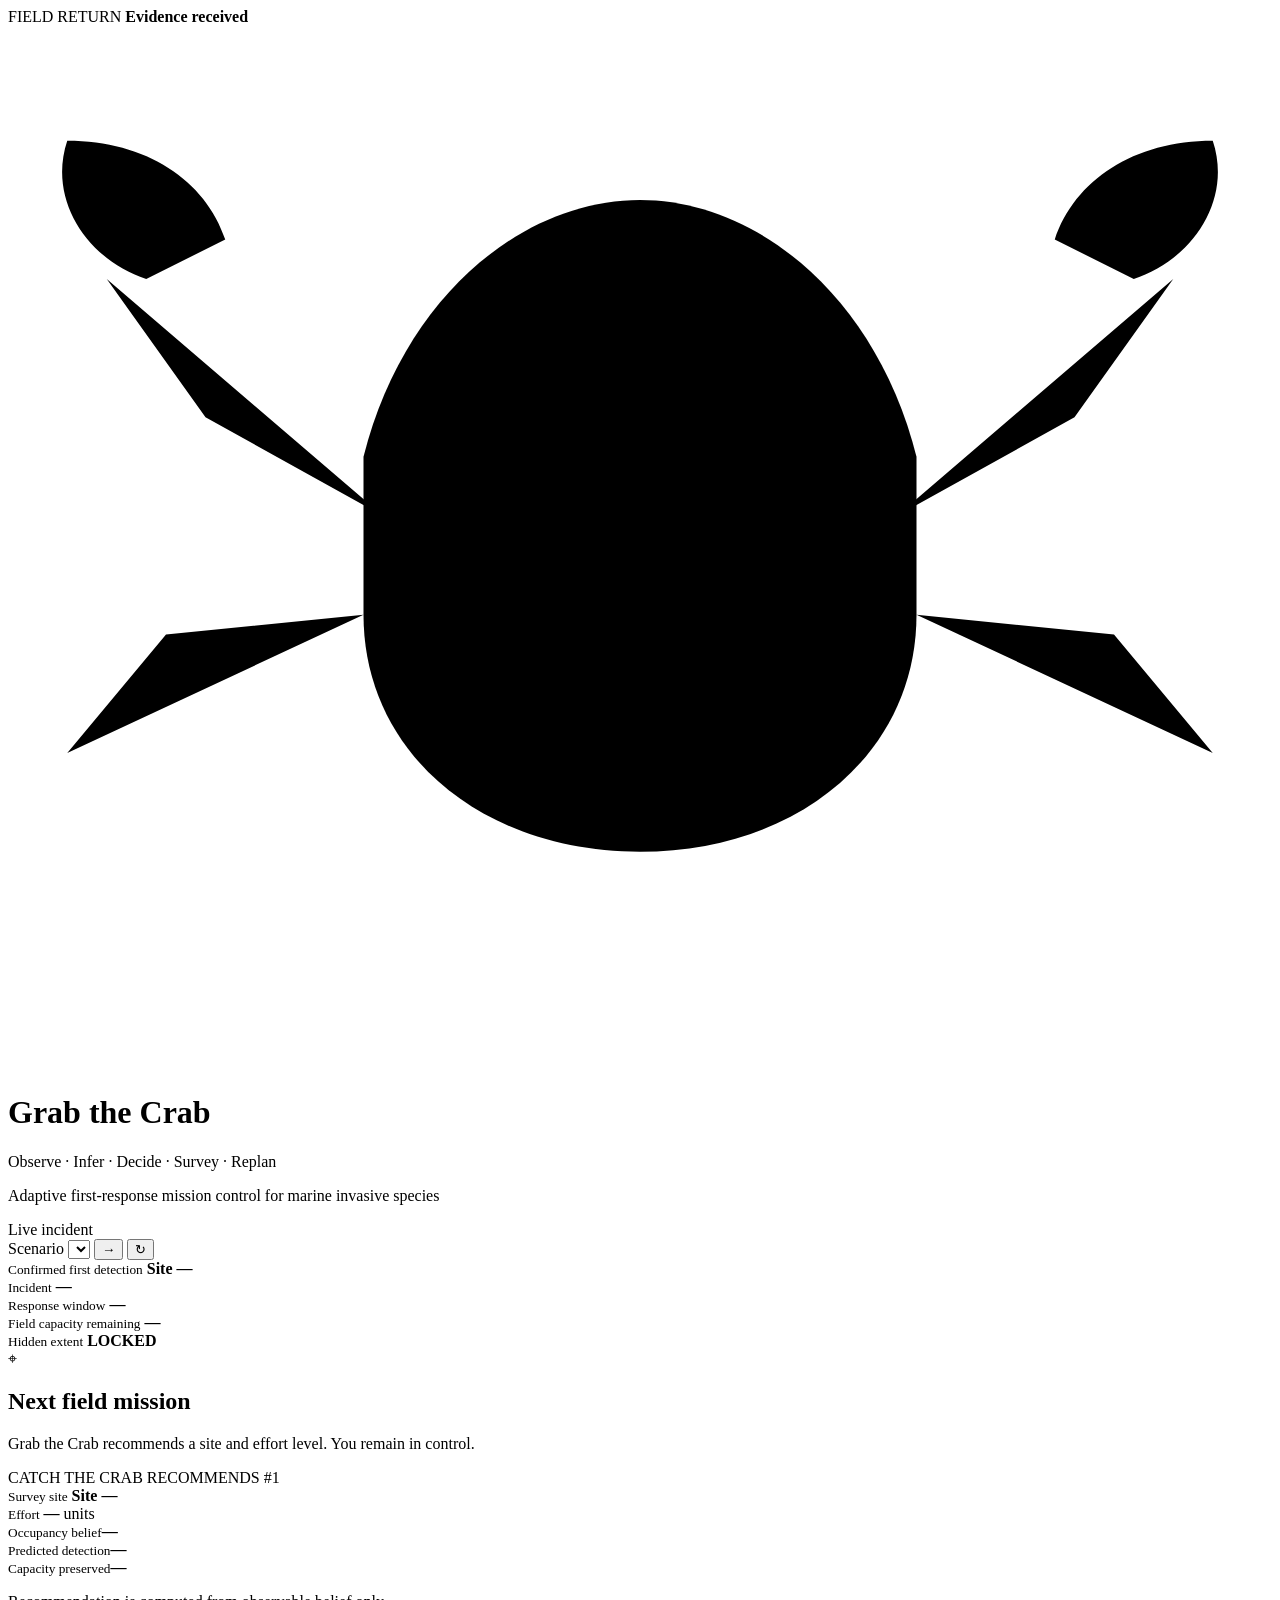
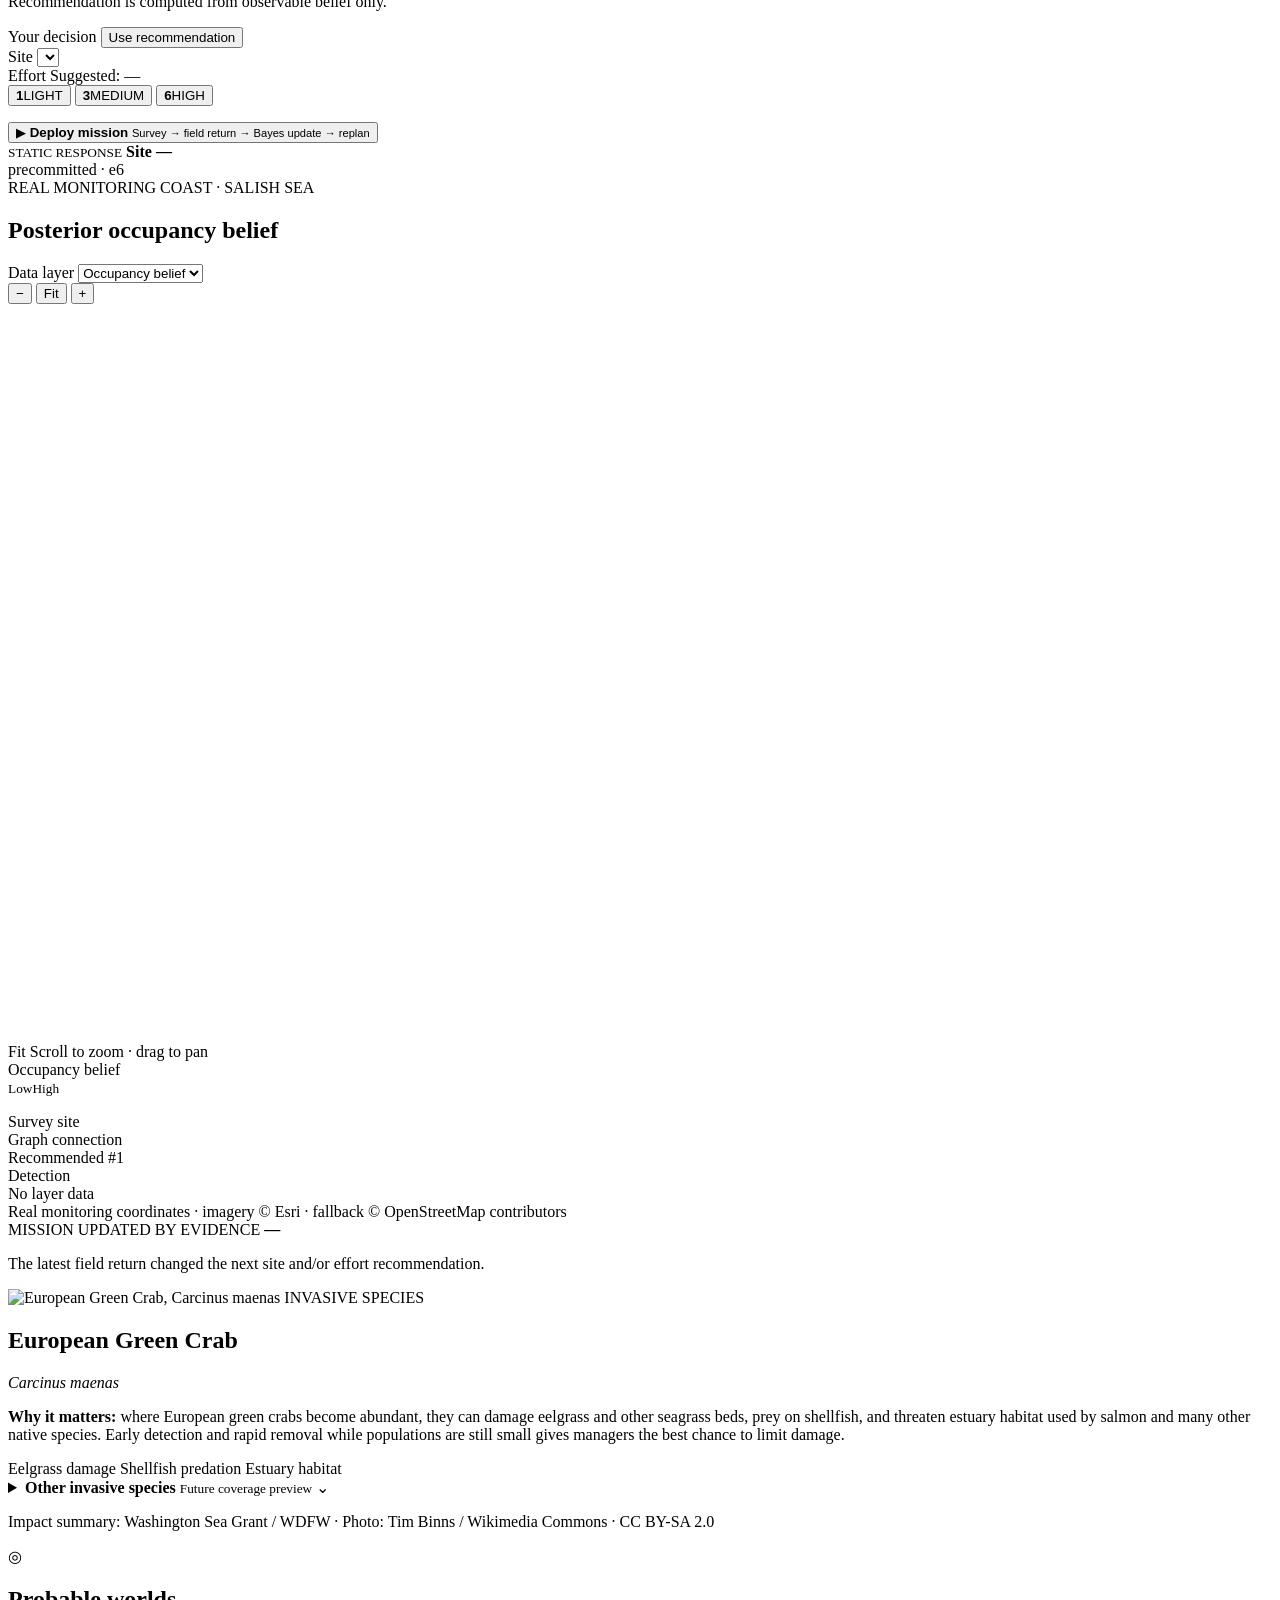
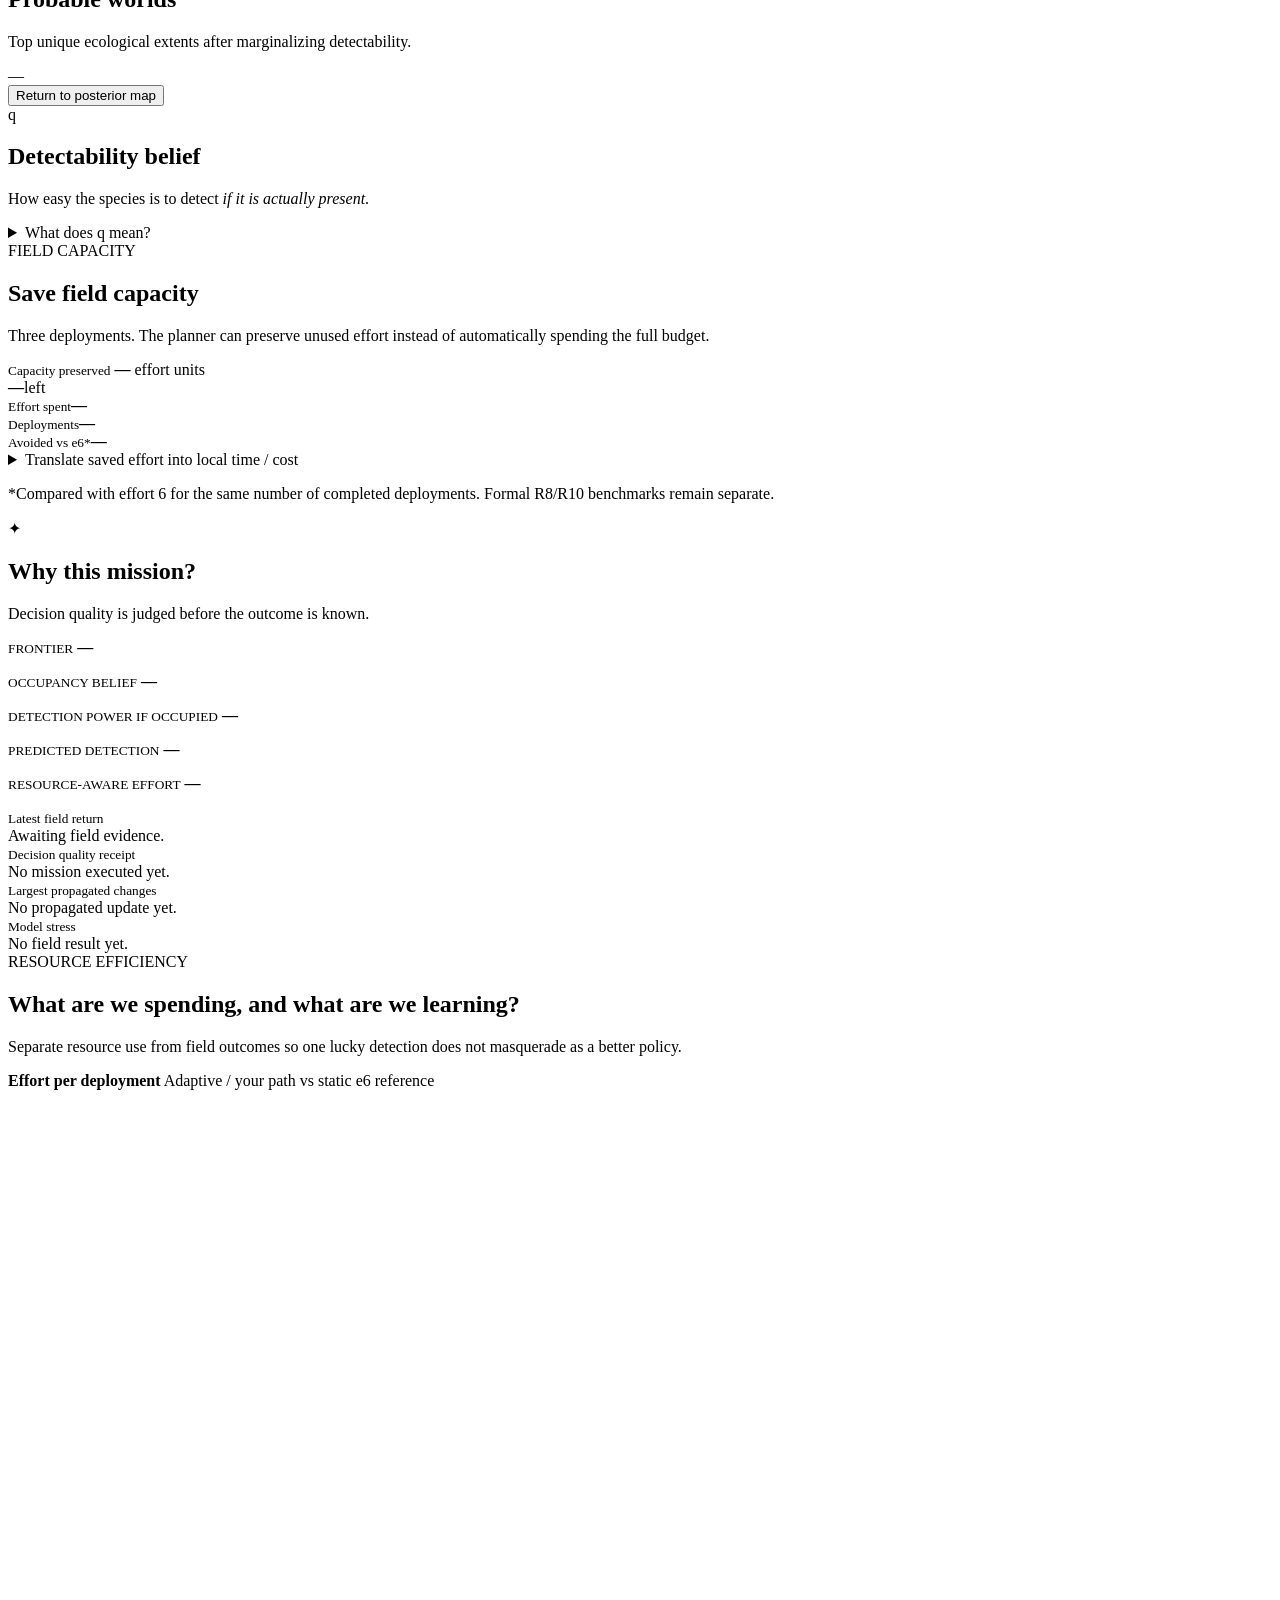
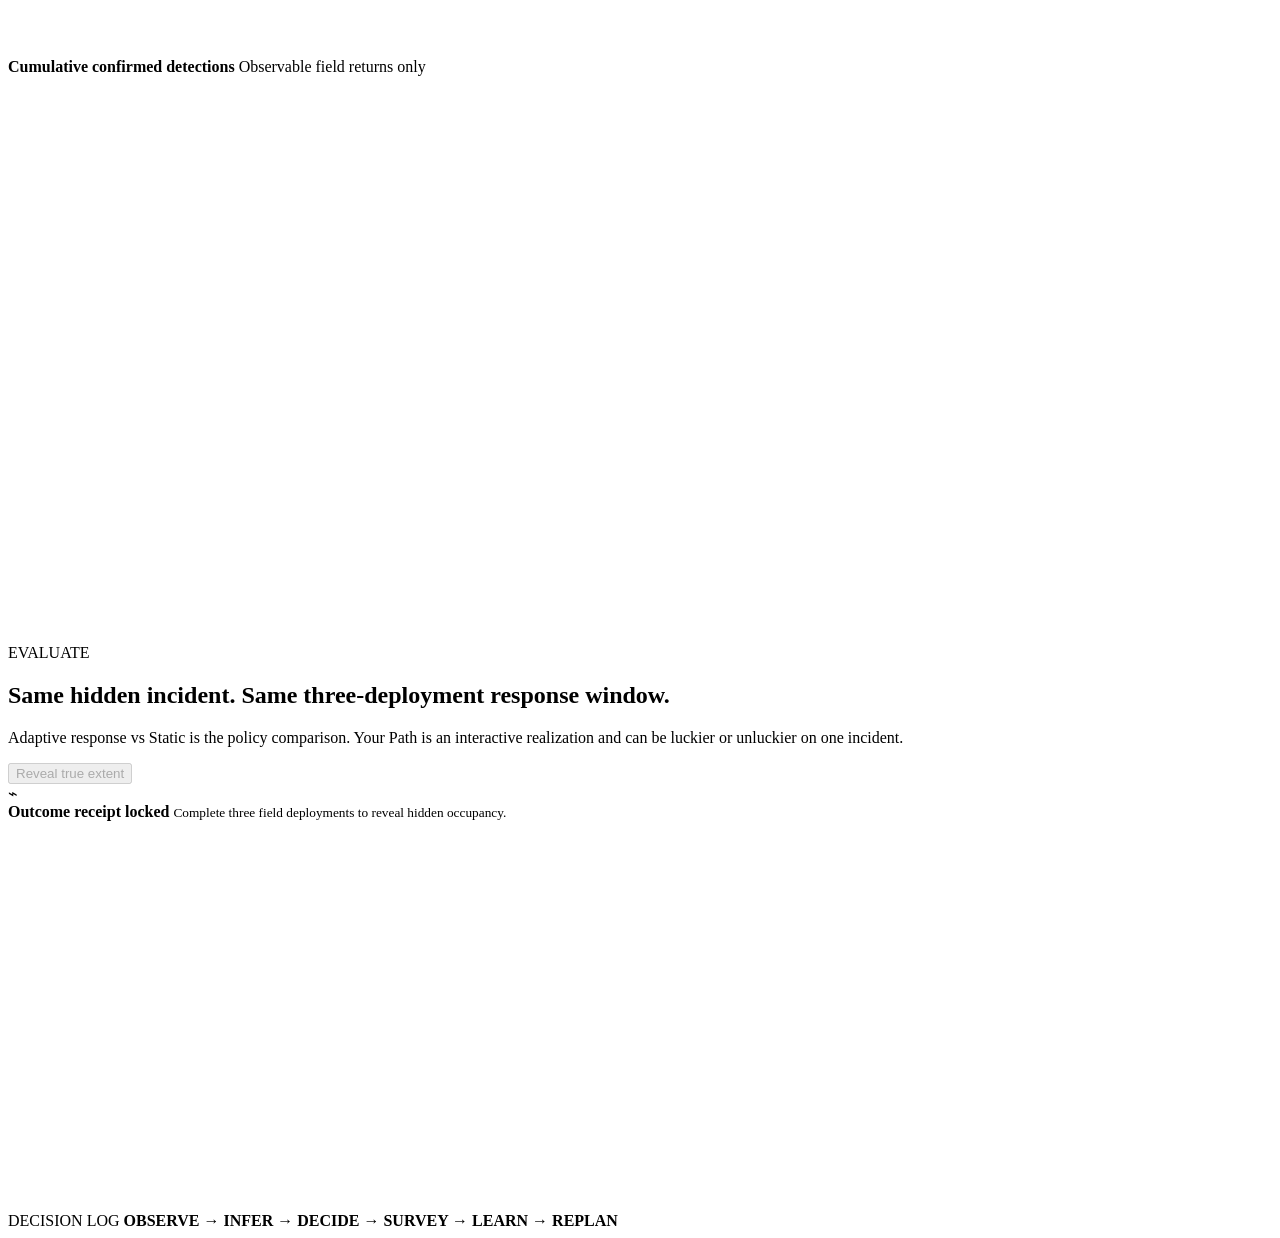
==== src/adaptive_response/web/index.html @ cd6ef130 "Grab the Crab: adaptive first-response mission control Explicit Bayesian belief engine over ecologic" ====
<!doctype html>
<html lang="en">
<head>
  <meta charset="utf-8" />
  <meta name="viewport" content="width=device-width, initial-scale=1" />
  <meta name="theme-color" content="#f4f7fb" />
  <title>Grab the Crab — Adaptive First Response</title>
  <link rel="stylesheet" href="/static/styles.css" />
</head>
<body>
  <div id="transition-layer" class="transition-layer hidden" aria-live="polite">
    <div class="transition-card">
      <span id="transition-kicker" class="transition-kicker">FIELD RETURN</span>
      <strong id="transition-title" class="transition-title">Evidence received</strong>
      <p id="transition-detail" class="transition-detail"></p>
    </div>
  </div>

  <div class="app-shell">
    <header class="app-header">
      <div class="brand-block">
        <div class="brand-mark" aria-hidden="true">
          <svg viewBox="0 0 64 52" class="crab-logo">
            <path class="crab-shell" d="M18 21c2-8 8-13 14-13s12 5 14 13v8c0 7-6 12-14 12s-14-5-14-12Z"></path>
            <path class="crab-eye" d="M24 18a2.4 2.4 0 1 0 0-4.8A2.4 2.4 0 0 0 24 18Zm16 0a2.4 2.4 0 1 0 0-4.8A2.4 2.4 0 0 0 40 18Z"></path>
            <path class="crab-limb" d="M19 24 10 19 5 12m40 12 9-5 5-7M18 29 8 30l-5 6m43-7 10 1 5 6M20 34 11 40m33-6 9 6"></path>
            <path class="crab-claw" d="M7 12c-3-1-5-4-4-7 4 0 7 2 8 5m46 2c3-1 5-4 4-7-4 0-7 2-8 5"></path>
          </svg>
        </div>
        <div class="brand-copy">
          <div class="brand-row">
            <h1>Grab the Crab</h1>
            <span>Observe · Infer · Decide · Survey · Replan</span>
          </div>
          <p>Adaptive first-response mission control for marine invasive species</p>
        </div>
      </div>

      <div class="header-live">
        <span class="live-dot"></span>
        <span>Live incident</span>
      </div>

      <div class="header-controls">
        <label class="header-field">
          <span>Scenario</span>
          <select id="case-select"></select>
        </label>
        <button id="next-case-btn" class="icon-button" title="Next incident">→</button>
        <button id="reset-btn" class="icon-button" title="Reset incident">↻</button>
      </div>
    </header>

    <section class="status-ribbon" aria-label="Incident status">
      <div class="status-item detection-status">
        <span class="status-dot"></span>
        <div>
          <small>Confirmed first detection</small>
          <strong>Site <span id="initial-detection">—</span></strong>
        </div>
      </div>
      <div class="status-item">
        <small>Incident</small>
        <strong id="case-number">—</strong>
      </div>
      <div class="status-item">
        <small>Response window</small>
        <strong id="round">—</strong>
      </div>
      <div class="status-item budget-status">
        <small>Field capacity remaining</small>
        <strong id="budget-left">—</strong>
        <div class="budget-track"><span id="budget-fill"></span></div>
      </div>
      <div class="status-item truth-status">
        <small>Hidden extent</small>
        <strong id="truth-state">LOCKED</strong>
      </div>
    </section>

    <main class="dashboard-grid">
      <aside class="card mission-panel">
        <div class="section-heading">
          <span class="section-icon">⌖</span>
          <div>
            <h2>Next field mission</h2>
            <p>Grab the Crab recommends a site and effort level. You remain in control.</p>
          </div>
        </div>

        <div class="marine-recommendation">
          <div class="recommendation-label">
            <span>CATCH THE CRAB RECOMMENDS</span>
            <span id="marine-rank-badge" class="soft-badge">#1</span>
          </div>
          <div class="recommendation-hero">
            <div>
              <small>Survey site</small>
              <strong id="marine-site">Site —</strong>
            </div>
            <div class="effort-hero">
              <small>Effort</small>
              <strong id="marine-effort">—</strong>
              <span>units</span>
            </div>
          </div>
          <div class="recommendation-metrics">
            <div><small>Occupancy belief</small><b id="marine-belief">—</b></div>
            <div><small>Predicted detection</small><b id="marine-pdetect">—</b></div>
            <div><small>Capacity preserved</small><b id="marine-saved">—</b></div>
          </div>
          <p id="marine-copy">Recommendation is computed from observable belief only.</p>
        </div>

        <div class="control-section">
          <div class="control-title">
            <span>Your decision</span>
            <button id="follow-marine-btn" class="inline-action">Use recommendation</button>
          </div>
          <label class="field-label" for="site-select">Site</label>
          <select id="site-select" class="large-select"></select>

          <div class="effort-title-row">
            <label class="field-label">Effort</label>
            <span id="effort-rec-badge" class="recommended-chip">Suggested: —</span>
          </div>
          <div id="effort-controls" class="effort-controls">
            <button class="effort-btn" data-effort="1"><b>1</b><span>LIGHT</span></button>
            <button class="effort-btn" data-effort="3"><b>3</b><span>MEDIUM</span></button>
            <button class="effort-btn" data-effort="6"><b>6</b><span>HIGH</span></button>
          </div>
          <div id="effort-options" class="effort-options"></div>
          <p id="effort-caption" class="microcopy"></p>
        </div>

        <button id="deploy-btn" class="deploy-button">
          <span class="play-mark">▶</span>
          <span>
            <b>Deploy mission</b>
            <small>Survey → field return → Bayes update → replan</small>
          </span>
        </button>

        <div class="static-strip">
          <div>
            <small>STATIC RESPONSE</small>
            <strong id="static-site">Site —</strong>
          </div>
          <div id="static-route" class="route-chips"></div>
          <span class="soft-badge">precommitted · e6</span>
        </div>
      </aside>

      <section class="card map-card">
        <div class="map-toolbar">
          <div>
            <span class="eyebrow">REAL MONITORING COAST · SALISH SEA</span>
            <h2 id="map-title">Posterior occupancy belief</h2>
          </div>
          <div class="map-toolbar-actions">
            <label class="layer-select-label">
              <span>Data layer</span>
              <select id="layer-select">
                <option value="belief">Occupancy belief</option>
                <option value="uncertainty">Uncertainty</option>
                <option value="habitat">Habitat suitability</option>
                <option value="temperature">Temperature</option>
                <option value="exposure">Exposure</option>
                <option value="eelgrass">Eelgrass</option>
                <option value="salt_marsh">Salt marsh</option>
                <option value="field_effort">Field effort</option>
              </select>
            </label>
            <div class="zoom-controls" aria-label="Map zoom">
              <button id="zoom-out" title="Zoom out">−</button>
              <button id="zoom-fit" title="Fit all sites">Fit</button>
              <button id="zoom-in" title="Zoom in">+</button>
            </div>
          </div>
        </div>

        <div id="scenario-banner" class="scenario-banner hidden"></div>

        <div class="map-stage" id="map-stage">
          <svg id="graph" viewBox="0 0 1100 640" preserveAspectRatio="xMidYMid slice" role="img" aria-label="Real coastal monitoring network"></svg>

          <div class="map-top-left">
            <span id="zoom-readout" class="map-chip">Fit</span>
            <span class="map-chip">Scroll to zoom · drag to pan</span>
          </div>


          <div id="layer-legend" class="layer-legend">
            <span id="layer-legend-title">Occupancy belief</span>
            <i id="layer-gradient"></i>
            <div><small id="legend-low">Low</small><small id="legend-high">High</small></div>
            <p id="layer-provenance"></p>
          </div>

          <div class="map-legend">
            <div><span class="legend-node"></span> Survey site</div>
            <div><span class="legend-line"></span> Graph connection</div>
            <div><span class="legend-marine"></span> Recommended #1</div>
            <div><span class="legend-detection"></span> Detection</div>
            <div><span class="legend-missing"></span> No layer data</div>
          </div>

          <div id="map-inspector" class="map-inspector"></div>
          <div class="map-attribution">Real monitoring coordinates · imagery © Esri · fallback © OpenStreetMap contributors</div>
          <div id="node-tooltip" class="tooltip hidden"></div>

          <div id="replan-callout" class="replan-callout hidden">
            <span>MISSION UPDATED BY EVIDENCE</span>
            <strong id="replan-route">—</strong>
            <p>The latest field return changed the next site and/or effort recommendation.</p>
          </div>
        </div>
      </section>
      <aside class="right-stack" aria-label="Incident evidence and species context">
      <aside class="card species-card">
        <div class="species-photo-wrap">
          <img
            class="species-photo"
            src="https://upload.wikimedia.org/wikipedia/commons/0/06/European_Green_Crab.jpg"
            alt="European Green Crab, Carcinus maenas"
            loading="lazy"
            referrerpolicy="no-referrer"
          />
          <span class="species-badge">INVASIVE SPECIES</span>
        </div>
        <div class="species-card-body">
          <div class="species-card-head">
            <div>
              <h2>European Green Crab</h2>
              <em>Carcinus maenas</em>
            </div>
            <span class="species-status-dot" aria-hidden="true"></span>
          </div>
          <p class="species-pitch"><b>Why it matters:</b> where European green crabs become abundant, they can damage eelgrass and other seagrass beds, prey on shellfish, and threaten estuary habitat used by salmon and many other native species. Early detection and rapid removal while populations are still small gives managers the best chance to limit damage.</p>
          <div class="species-challenges" aria-label="Ecological impacts">
            <span>Eelgrass damage</span>
            <span>Shellfish predation</span>
            <span>Estuary habitat</span>
          </div>

          <details class="species-extension-preview">
            <summary class="species-more-button">
              <span>
                <b>Other invasive species</b>
                <small>Future coverage preview</small>
              </span>
              <span class="species-more-chevron" aria-hidden="true">⌄</span>
            </summary>
            <div class="species-extension-panel">
              <div class="species-extension-list">
                <div><b>Lionfish</b><span>Atlantic · Gulf · Caribbean</span></div>
                <div><b>Asian shore crab</b><span>Northeast · Mid-Atlantic</span></div>
                <div><b>Chinese mitten crab</b><span>Pacific · estuaries</span></div>
                <div><b>Veined rapa whelk</b><span>Chesapeake Bay</span></div>
                <div><b>Colonial tunicate</b><span>Didemnum vexillum · Northeast</span></div>
                <div><b>Japanese kelp</b><span>Undaria pinnatifida · Pacific</span></div>
                <div><b>Zebra mussel</b><span>Inland aquatic extension</span></div>
                <div><b>Quagga mussel</b><span>Inland aquatic extension</span></div>
              </div>
              <p class="species-extension-note">Illustrative extension targets — not an exhaustive U.S. invasive-species registry.</p>
            </div>
          </details>

          <p class="species-credit">Impact summary: Washington Sea Grant / WDFW · Photo: Tim Binns / Wikimedia Commons · CC BY-SA 2.0</p>
        </div>
      </aside>
      <aside class="card worlds-card">
        <div class="section-heading compact">
          <span class="section-icon">◎</span>
          <div>
            <h2>Probable worlds</h2>
            <p>Top unique ecological extents after marginalizing detectability.</p>
          </div>
          <span id="world-count" class="count-badge">—</span>
        </div>
        <div id="world-list" class="world-list"></div>
        <button id="clear-world-btn" class="inline-action hidden">Return to posterior map</button>
      </aside>
      <aside class="card detectability-card">
        <div class="section-heading compact">
          <span class="section-icon">q</span>
          <div>
            <h2>Detectability belief</h2>
            <p>How easy the species is to detect <em>if it is actually present</em>.</p>
          </div>
        </div>

        <div id="q-panel" class="q-panel"></div>
        <div id="q-effort-preview" class="q-effort-preview"></div>

        <details class="q-details">
          <summary>What does q mean?</summary>
          <p><b>q = P(detection in one check | occupied).</b> It is not occupancy probability. The inference engine estimates q jointly with possible invasion extents.</p>
          <p>You do not directly set q during a mission. Your operational control is effort: more checks reduce the chance of missing an occupied site.</p>
          <p id="q-boundary-copy"></p>
        </details>
      </aside>
      </aside>




      <aside class="card ramp-card">
        <div class="ramp-heading">
          <span class="sponsor-pill">FIELD CAPACITY</span>
          <div>
            <h2>Save field capacity</h2>
            <p>Three deployments. The planner can preserve unused effort instead of automatically spending the full budget.</p>
          </div>
        </div>

        <div class="ramp-primary">
          <div>
            <small>Capacity preserved</small>
            <strong id="resource-left">—</strong>
            <span>effort units</span>
          </div>
          <div class="capacity-ring" id="capacity-ring"><b id="capacity-percent">—</b><span>left</span></div>
        </div>

        <div class="ramp-kpis">
          <div><small>Effort spent</small><b id="resource-spent">—</b></div>
          <div><small>Deployments</small><b id="resource-missions">—</b></div>
          <div><small>Avoided vs e6*</small><b id="resource-avoided">—</b></div>
        </div>

        <details class="conversion-panel">
          <summary>Translate saved effort into local time / cost</summary>
          <p>Optional operator inputs. No universal dollar or time conversion is assumed.</p>
          <div class="conversion-grid">
            <label><span>Minutes per effort unit</span><input id="minutes-per-unit" type="number" min="0" step="1" placeholder="e.g. 20" /></label>
            <label><span>$ per effort unit</span><input id="cost-per-unit" type="number" min="0" step="1" placeholder="e.g. 25" /></label>
          </div>
          <div id="conversion-output" class="conversion-output">Enter local rates to estimate operational savings.</div>
        </details>

        <p class="footnote">*Compared with effort 6 for the same number of completed deployments. Formal R8/R10 benchmarks remain separate.</p>
      </aside>

      <section class="card why-card">
        <div class="section-heading">
          <span class="section-icon">✦</span>
          <div>
            <h2>Why this mission?</h2>
            <p id="why-subtitle">Decision quality is judged before the outcome is known.</p>
          </div>
        </div>

        <div class="why-grid">
          <div class="why-item">
            <small>FRONTIER</small>
            <strong id="why-frontier-value">—</strong>
            <p id="why-frontier-copy"></p>
          </div>
          <div class="why-item">
            <small>OCCUPANCY BELIEF</small>
            <strong id="why-belief-value">—</strong>
            <p id="why-belief-copy"></p>
          </div>
          <div class="why-item">
            <small>DETECTION POWER IF OCCUPIED</small>
            <strong id="why-power-value">—</strong>
            <p id="why-power-copy"></p>
          </div>
          <div class="why-item">
            <small>PREDICTED DETECTION</small>
            <strong id="why-detection-value">—</strong>
            <p id="why-detection-copy"></p>
          </div>
        </div>

        <div class="why-effort-banner">
          <div>
            <small>RESOURCE-AWARE EFFORT</small>
            <strong id="why-effort-value">—</strong>
          </div>
          <p id="why-effort-copy"></p>
        </div>

        <div class="evidence-strip">
          <div class="evidence-cell">
            <small>Latest field return</small>
            <div id="evidence-panel" class="evidence-content muted">Awaiting field evidence.</div>
          </div>
          <div class="evidence-cell">
            <small>Decision quality receipt</small>
            <div id="decision-receipt" class="evidence-content muted">No mission executed yet.</div>
          </div>
          <div class="evidence-cell">
            <small>Largest propagated changes</small>
            <div id="propagation-panel" class="evidence-content muted">No propagated update yet.</div>
          </div>
          <div class="evidence-cell">
            <small>Model stress</small>
            <div id="stress-panel" class="evidence-content muted">No field result yet.</div>
          </div>
        </div>
      </section>





      <section class="card live-card">
        <div class="live-head">
          <div>
            <span class="eyebrow">RESOURCE EFFICIENCY</span>
            <h2>What are we spending, and what are we learning?</h2>
            <p>Separate resource use from field outcomes so one lucky detection does not masquerade as a better policy.</p>
          </div>
          <div id="live-kpis" class="live-kpis"></div>
        </div>

        <div class="dual-chart-grid">
          <div class="chart-panel">
            <div class="chart-panel-head">
              <strong>Effort per deployment</strong>
              <span>Adaptive / your path vs static e6 reference</span>
            </div>
            <svg id="effort-chart" viewBox="0 0 560 250" role="img" aria-label="Effort per deployment"></svg>
          </div>
          <div class="chart-panel">
            <div class="chart-panel-head">
              <strong>Cumulative confirmed detections</strong>
              <span>Observable field returns only</span>
            </div>
            <svg id="detection-chart" viewBox="0 0 560 250" role="img" aria-label="Cumulative confirmed detections"></svg>
          </div>
        </div>
      </section>

      <section class="card evaluation-card">
        <div class="evaluation-head">
          <div>
            <span class="eyebrow">EVALUATE</span>
            <h2>Same hidden incident. Same three-deployment response window.</h2>
            <p>Adaptive response vs Static is the policy comparison. Your Path is an interactive realization and can be luckier or unluckier on one incident.</p>
          </div>
          <button id="reveal-btn" class="reveal-button" disabled>Reveal true extent</button>
        </div>

        <div id="performance-locked" class="performance-locked">
          <span>⌁</span>
          <div>
            <b>Outcome receipt locked</b>
            <small>Complete three field deployments to reveal hidden occupancy.</small>
          </div>
        </div>

        <div id="performance-content" class="performance-content hidden">
          <div id="resource-receipt" class="resource-receipt"></div>
          <div id="scorecards" class="scorecards"></div>
          <div class="performance-chart-wrap">
            <svg id="performance-chart" viewBox="0 0 920 270" role="img" aria-label="True occupied sites detected by cumulative effort"></svg>
            <p id="performance-note" class="performance-note"></p>
          </div>
          <div id="luck-receipts" class="luck-receipts"></div>
        </div>
      </section>

      <section class="card tape-card">
        <div class="tape-label">
          <span>DECISION LOG</span>
          <b>OBSERVE → INFER → DECIDE → SURVEY → LEARN → REPLAN</b>
        </div>
        <div id="timeline" class="timeline"></div>
      </section>
    </main>
  </div>

  <script src="/static/app.js"></script>
</body>
</html>
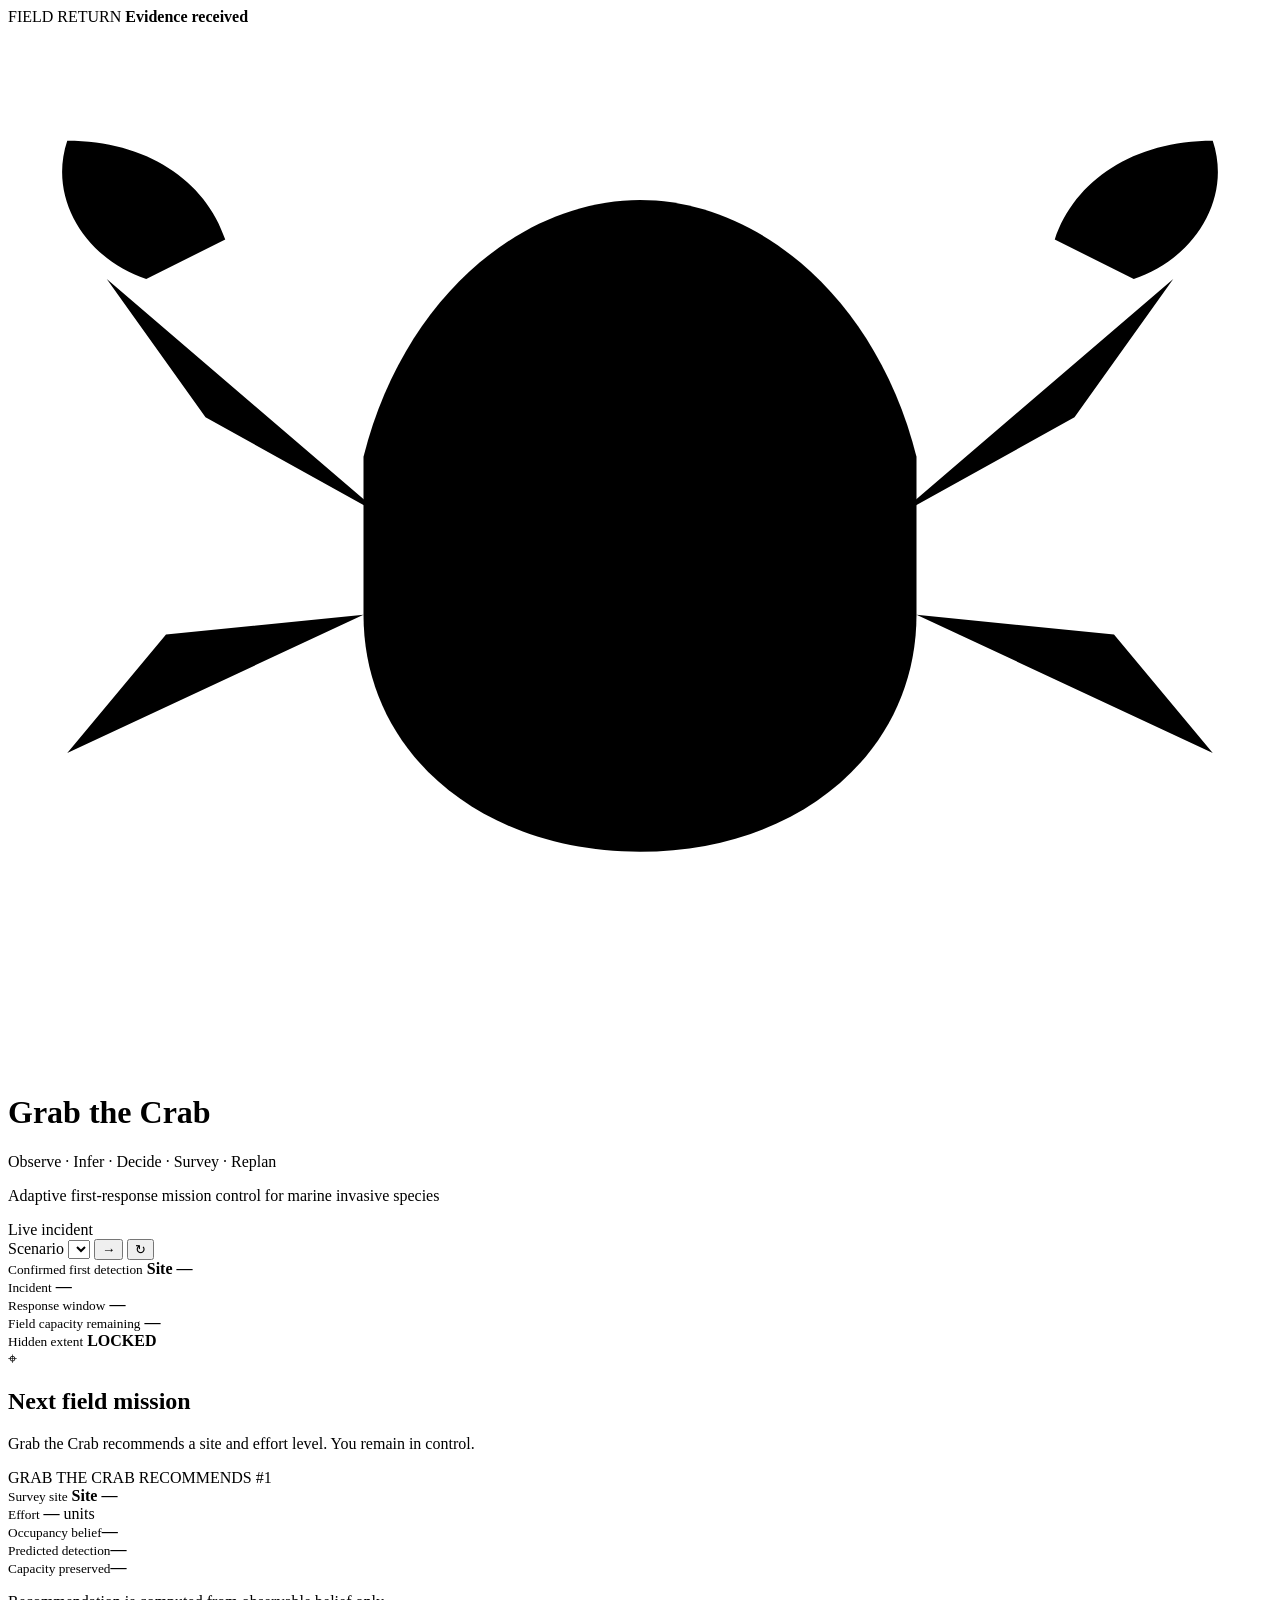
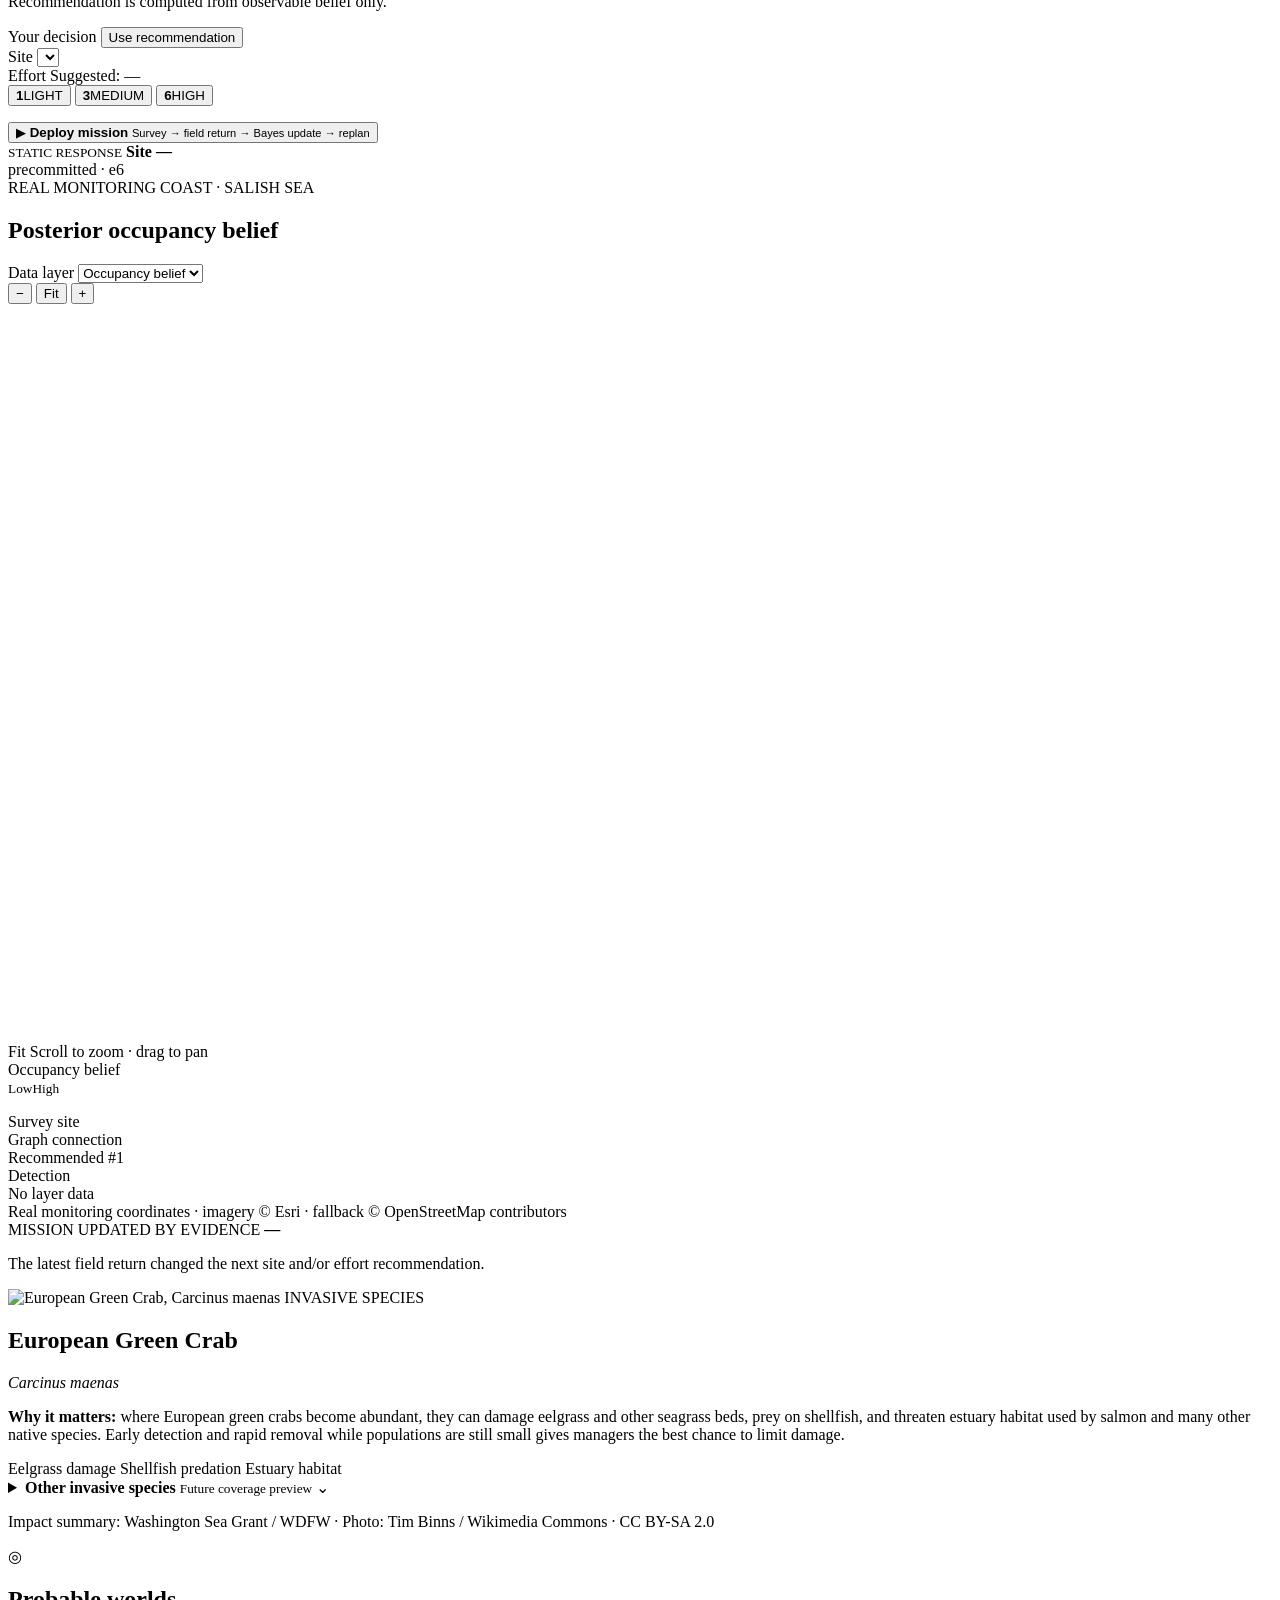
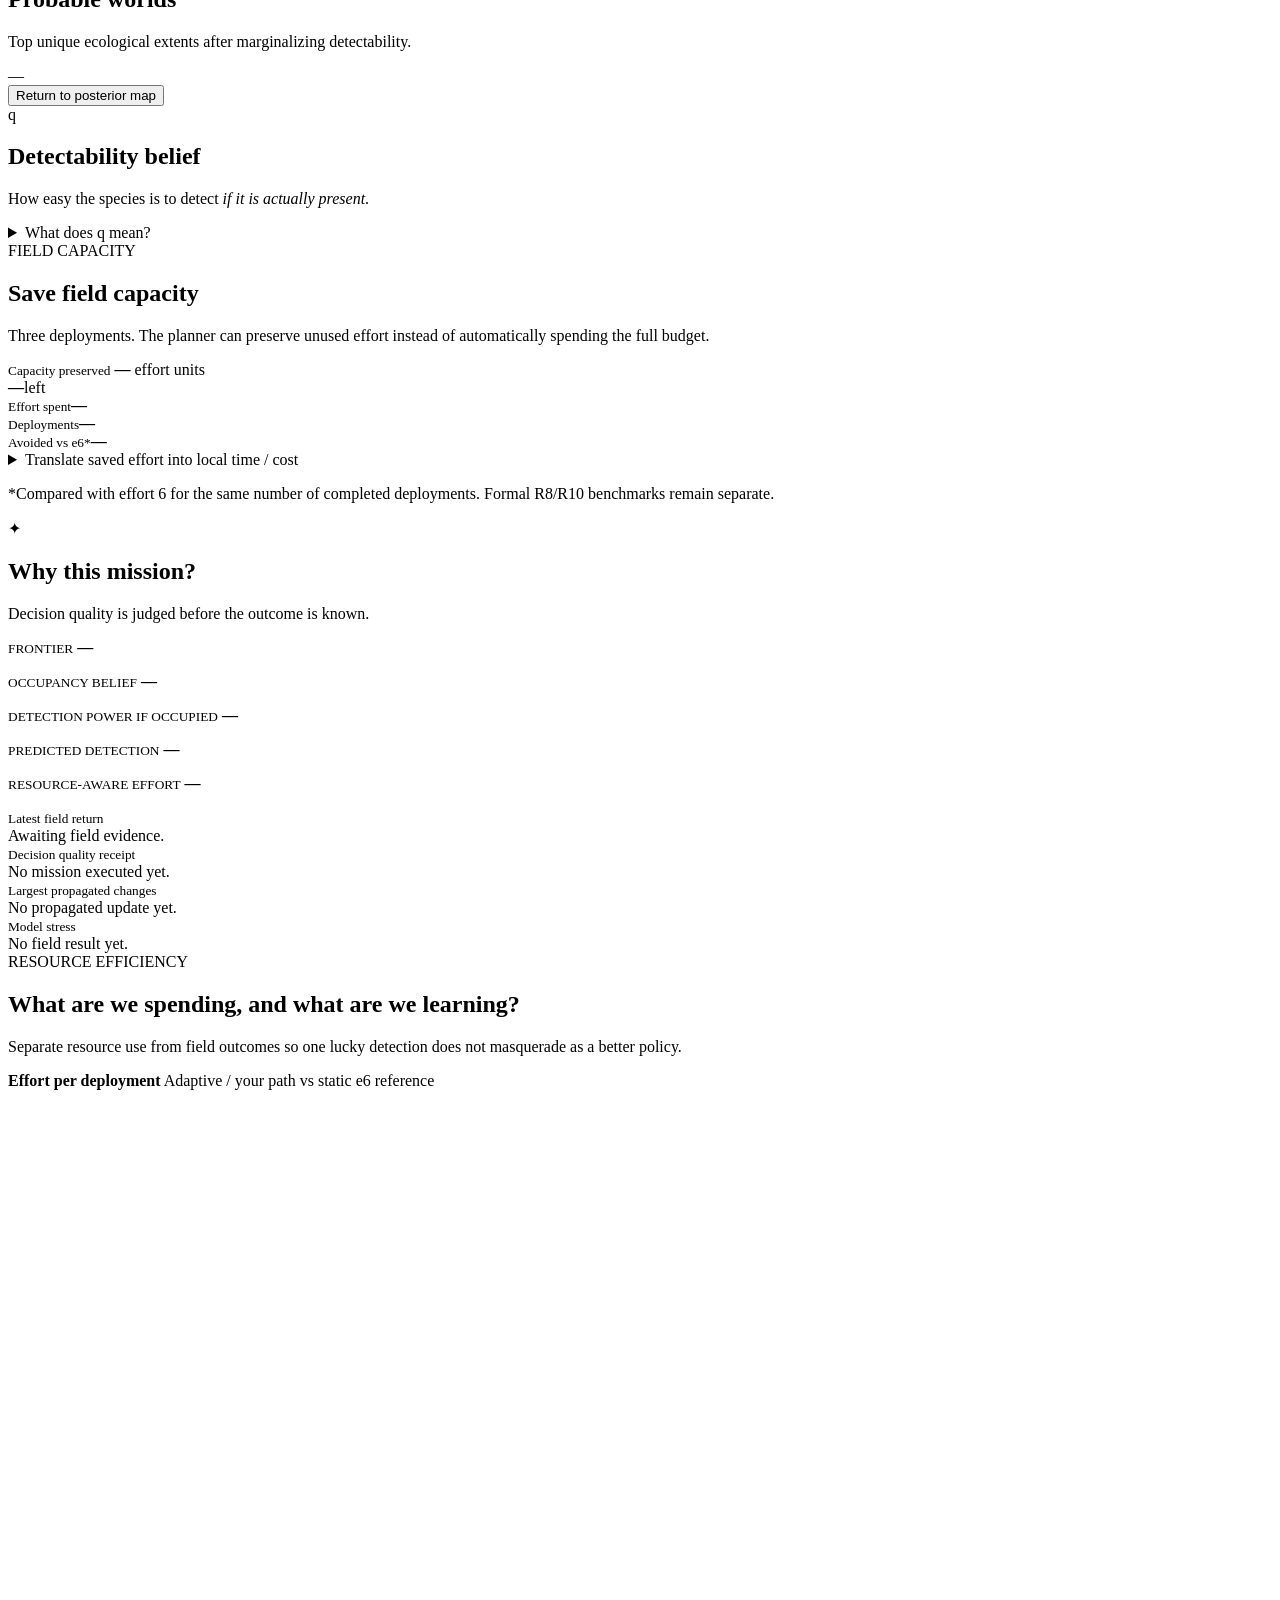
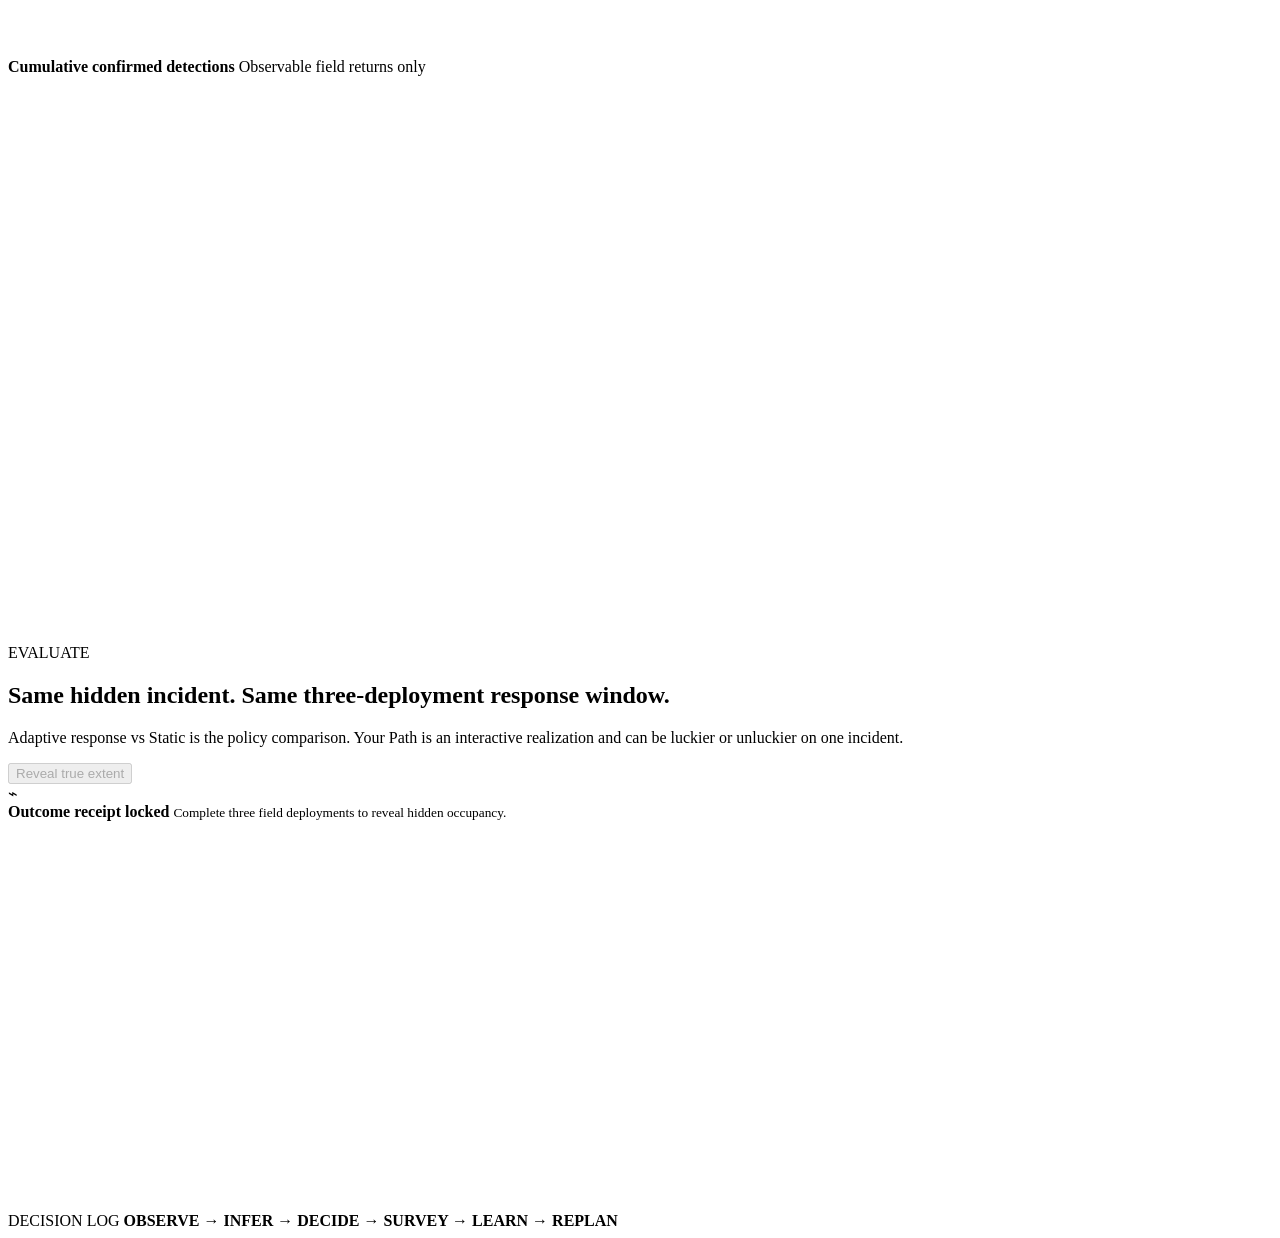
==== commit 9f71d8a5: "Fix Grab the Crab recommendation branding" ====
--- a/src/adaptive_response/web/index.html
+++ b/src/adaptive_response/web/index.html
@@ -90,7 +90,7 @@
 
         <div class="marine-recommendation">
           <div class="recommendation-label">
-            <span>CATCH THE CRAB RECOMMENDS</span>
+            <span>GRAB THE CRAB RECOMMENDS</span>
             <span id="marine-rank-badge" class="soft-badge">#1</span>
           </div>
           <div class="recommendation-hero">
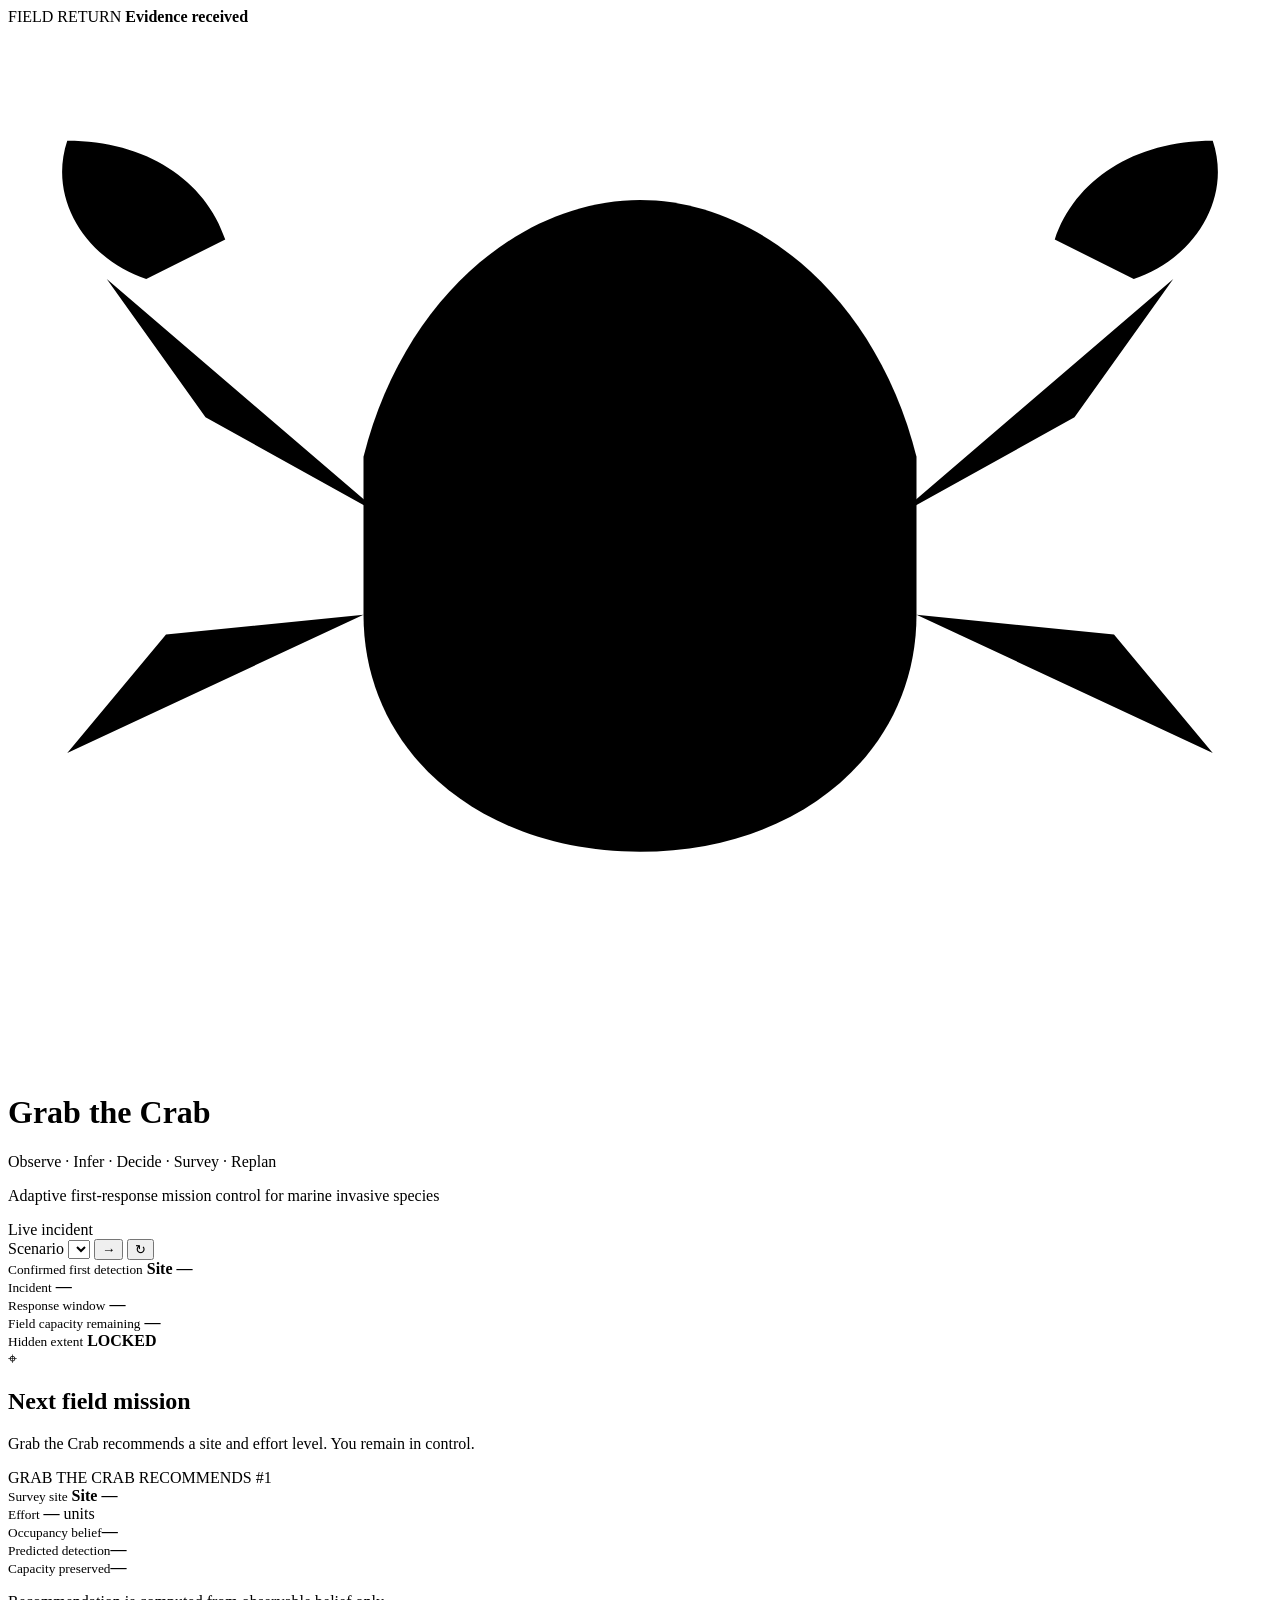
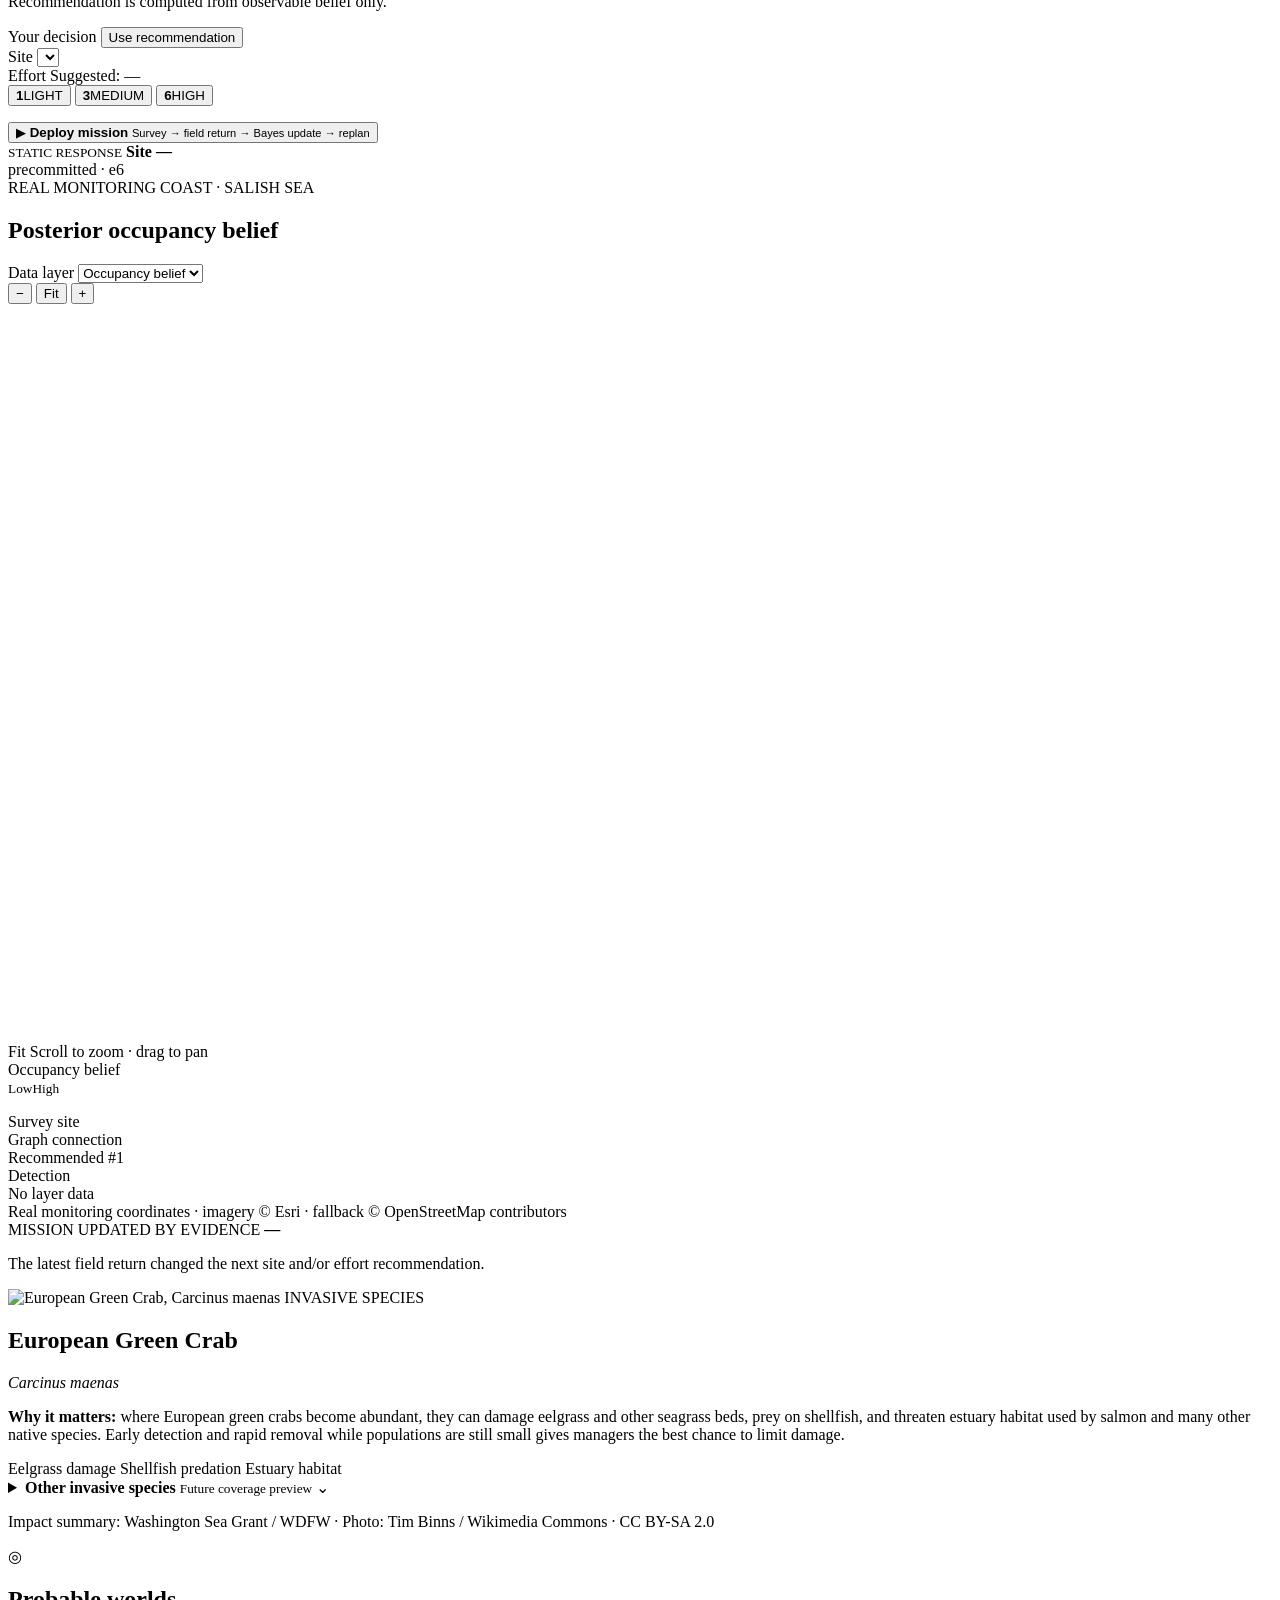
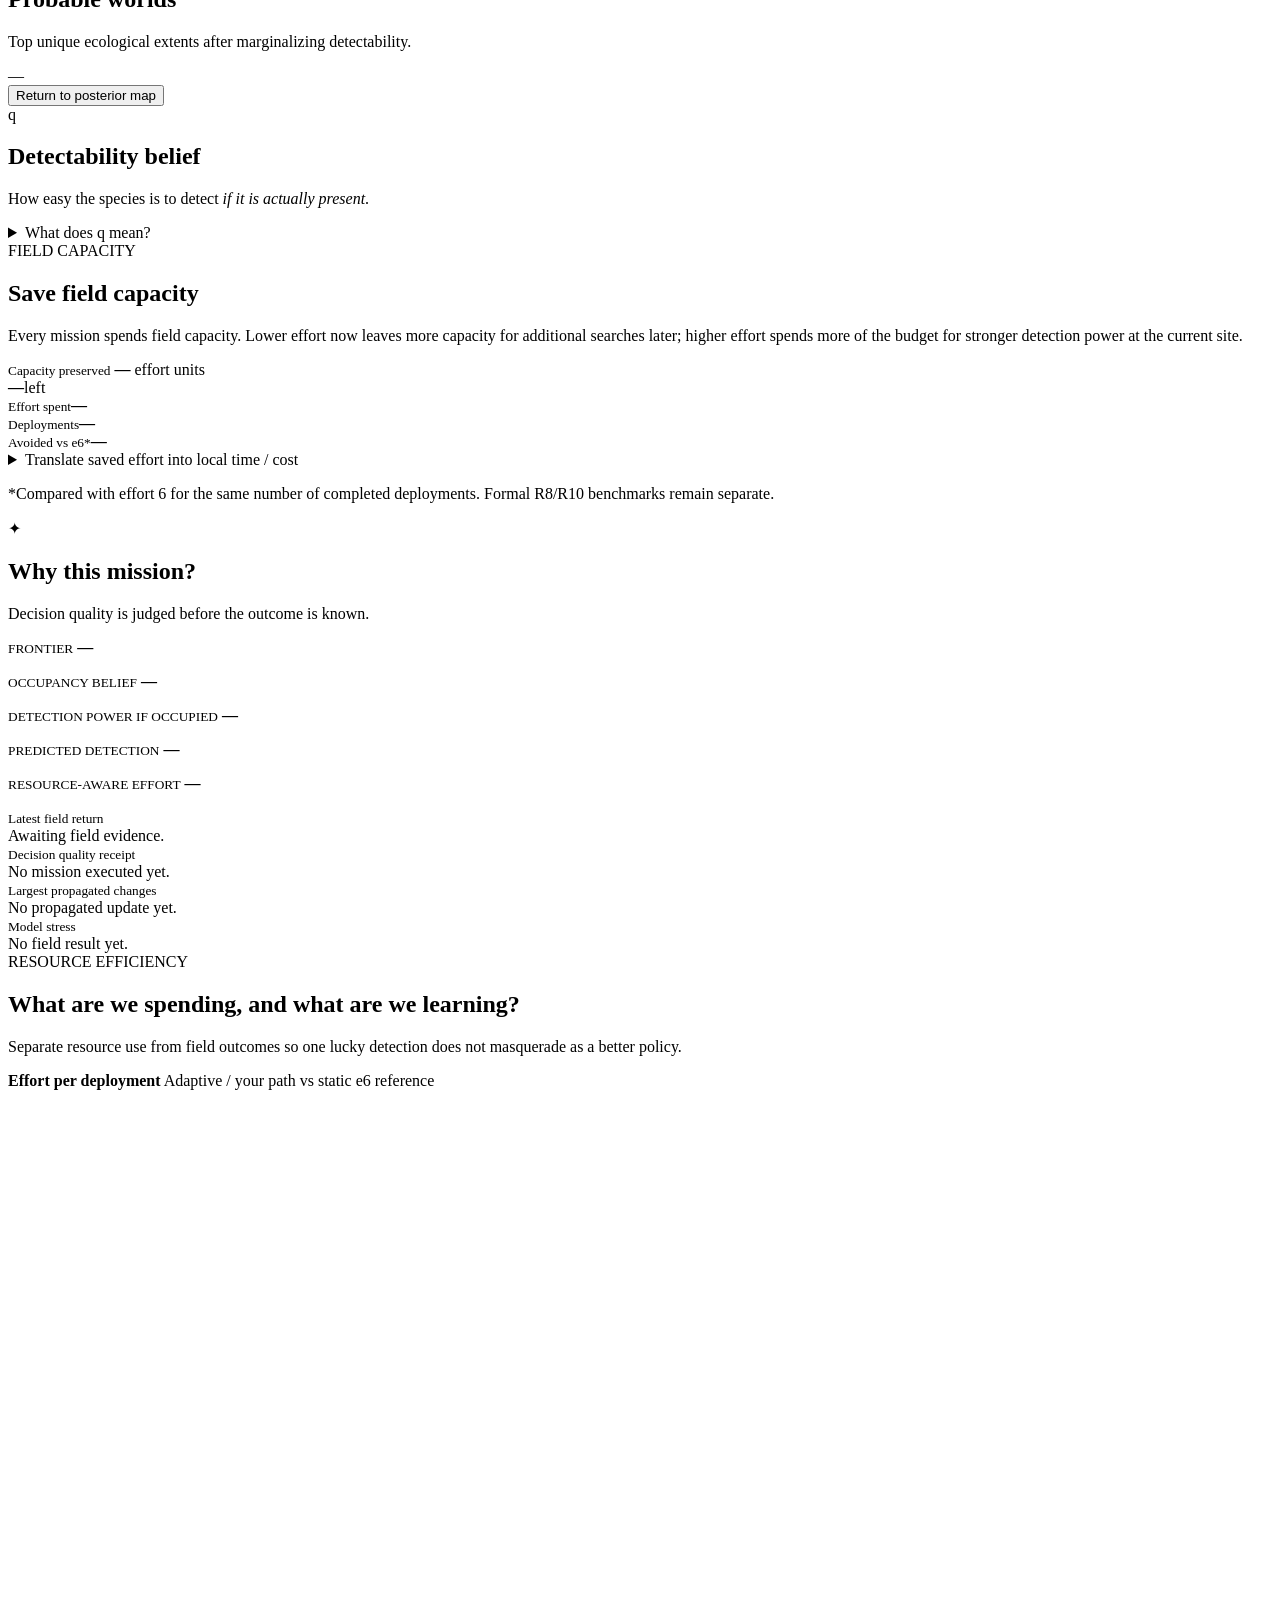
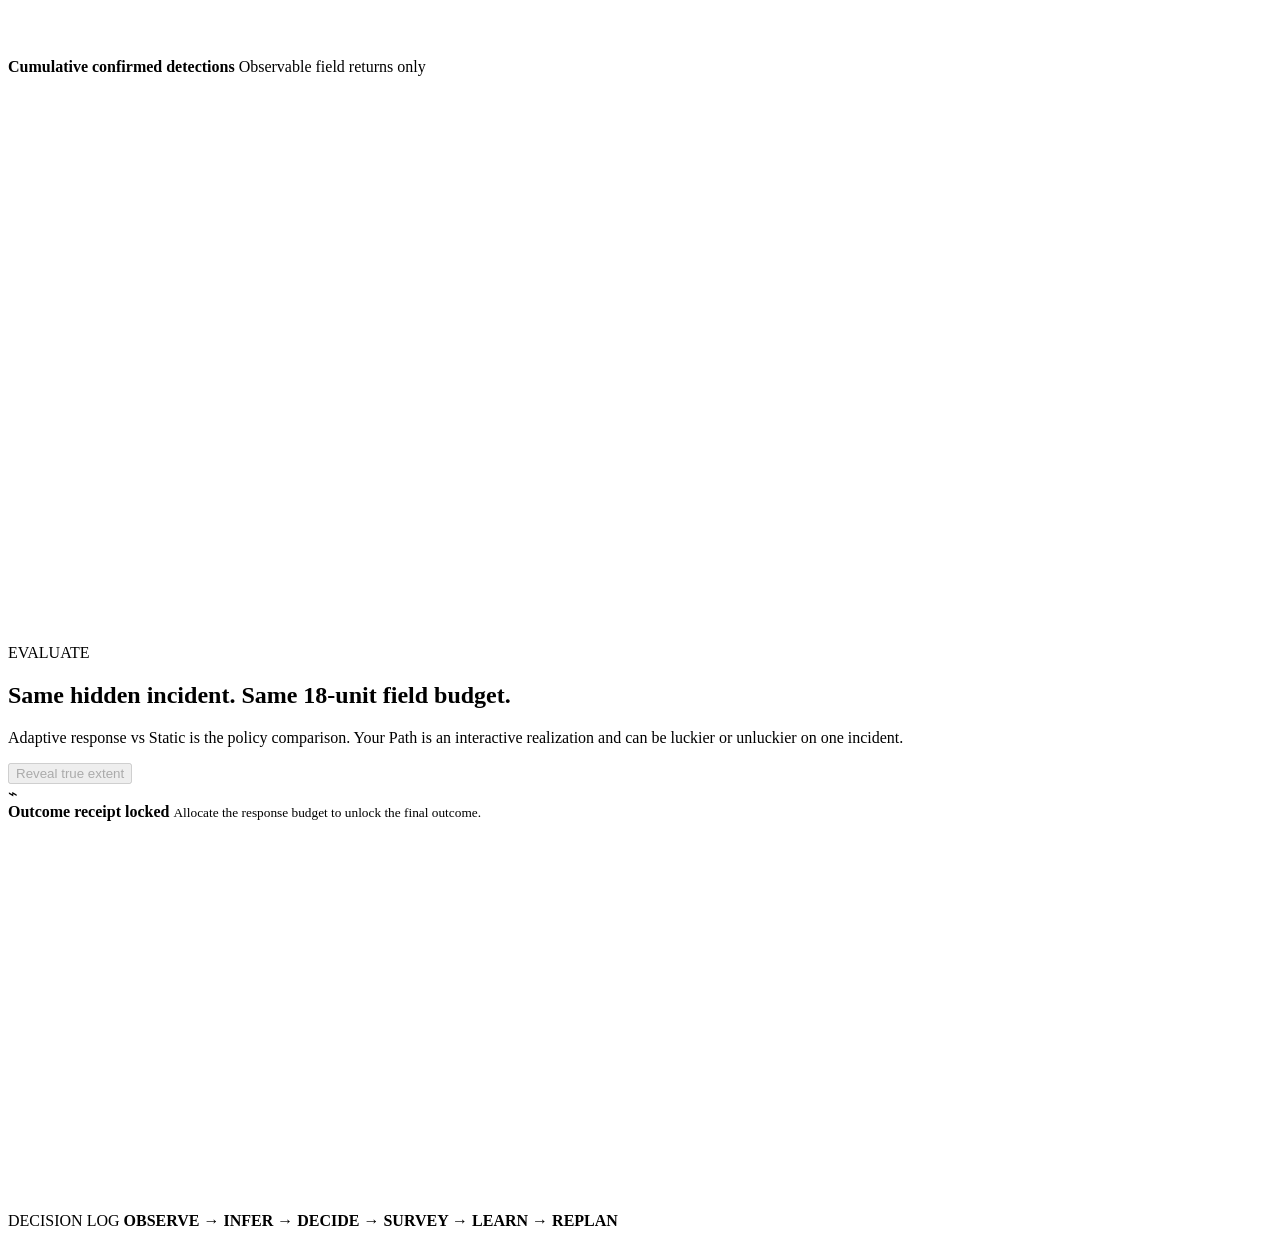
==== commit 5078ce0a: "Fix: remove the hard-coded 3-window mission cap The mission-control loop force-completed every campa" ====
--- a/src/adaptive_response/web/index.html
+++ b/src/adaptive_response/web/index.html
@@ -310,7 +310,7 @@
           <span class="sponsor-pill">FIELD CAPACITY</span>
           <div>
             <h2>Save field capacity</h2>
-            <p>Three deployments. The planner can preserve unused effort instead of automatically spending the full budget.</p>
+            <p>Every mission spends field capacity. Lower effort now leaves more capacity for additional searches later; higher effort spends more of the budget for stronger detection power at the current site.</p>
           </div>
         </div>
 
@@ -438,7 +438,7 @@
         <div class="evaluation-head">
           <div>
             <span class="eyebrow">EVALUATE</span>
-            <h2>Same hidden incident. Same three-deployment response window.</h2>
+            <h2>Same hidden incident. Same 18-unit field budget.</h2>
             <p>Adaptive response vs Static is the policy comparison. Your Path is an interactive realization and can be luckier or unluckier on one incident.</p>
           </div>
           <button id="reveal-btn" class="reveal-button" disabled>Reveal true extent</button>
@@ -448,7 +448,7 @@
           <span>⌁</span>
           <div>
             <b>Outcome receipt locked</b>
-            <small>Complete three field deployments to reveal hidden occupancy.</small>
+            <small>Allocate the response budget to unlock the final outcome.</small>
           </div>
         </div>
 
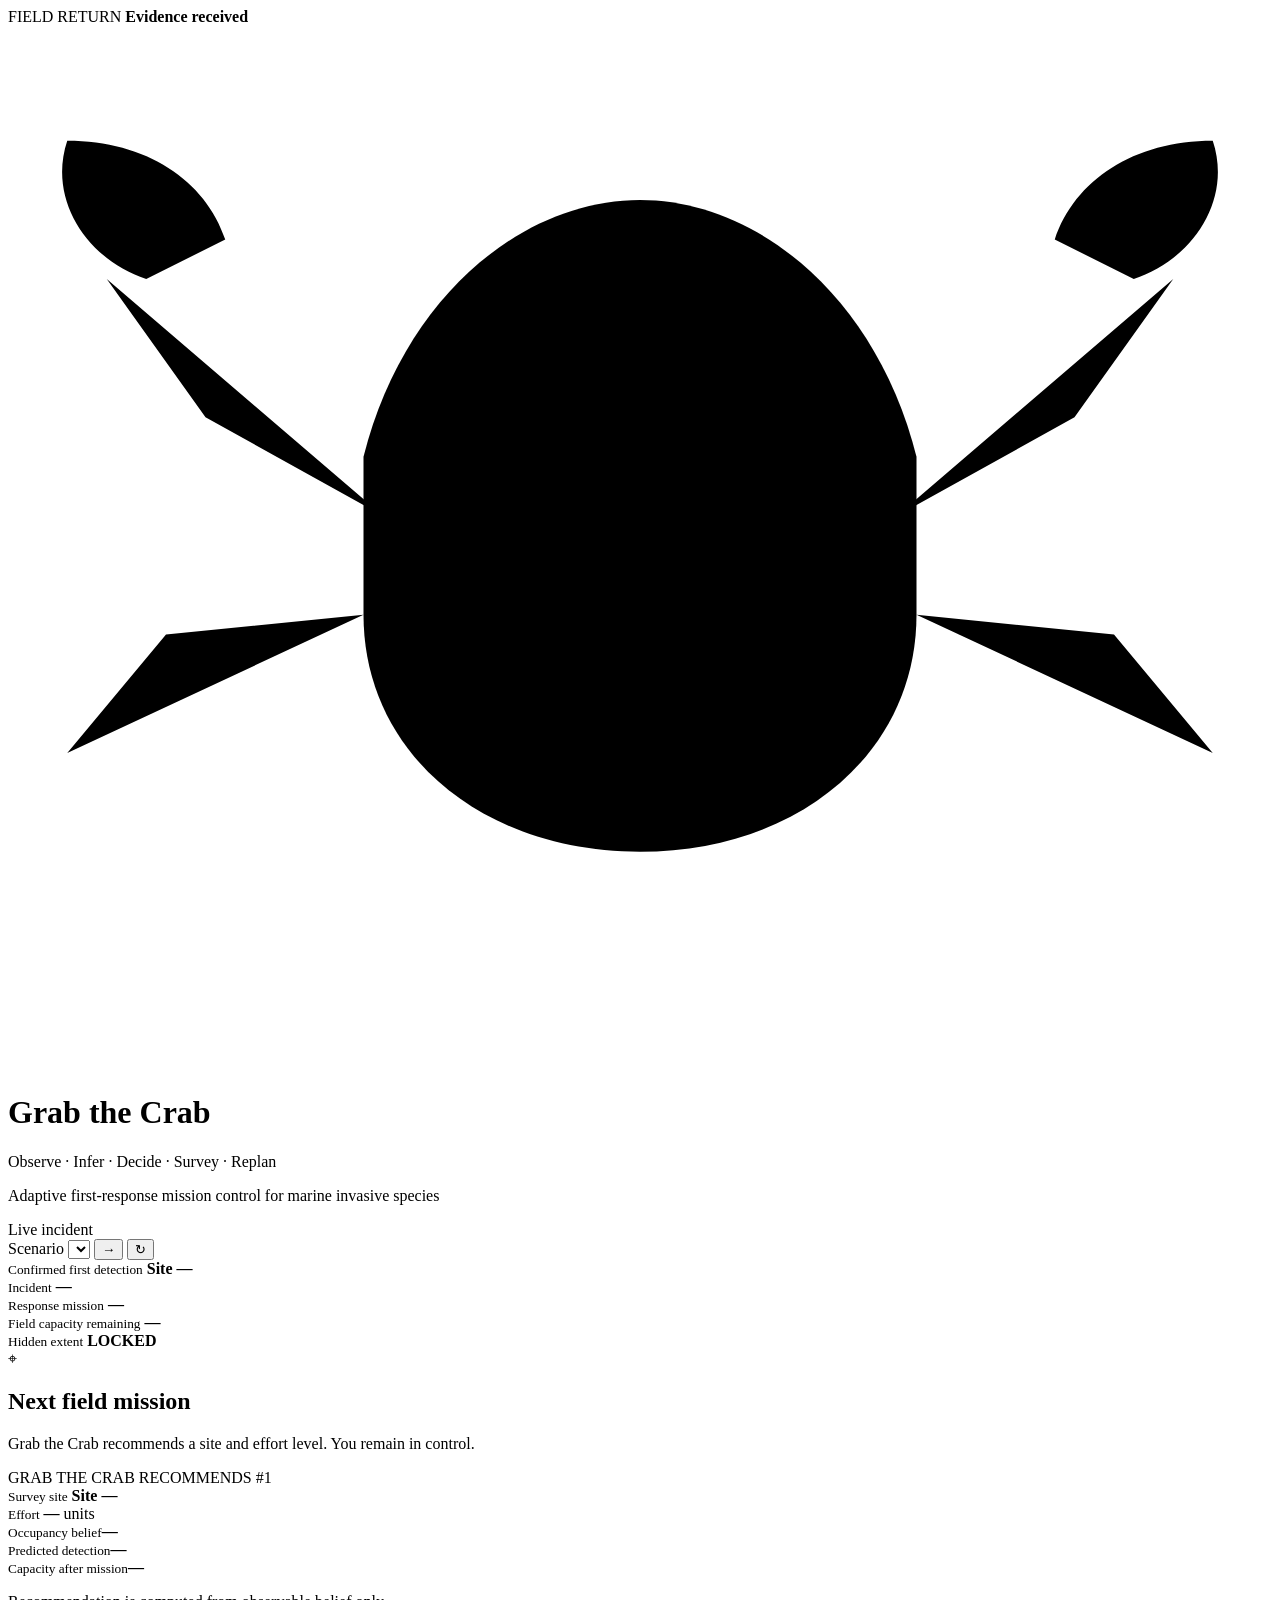
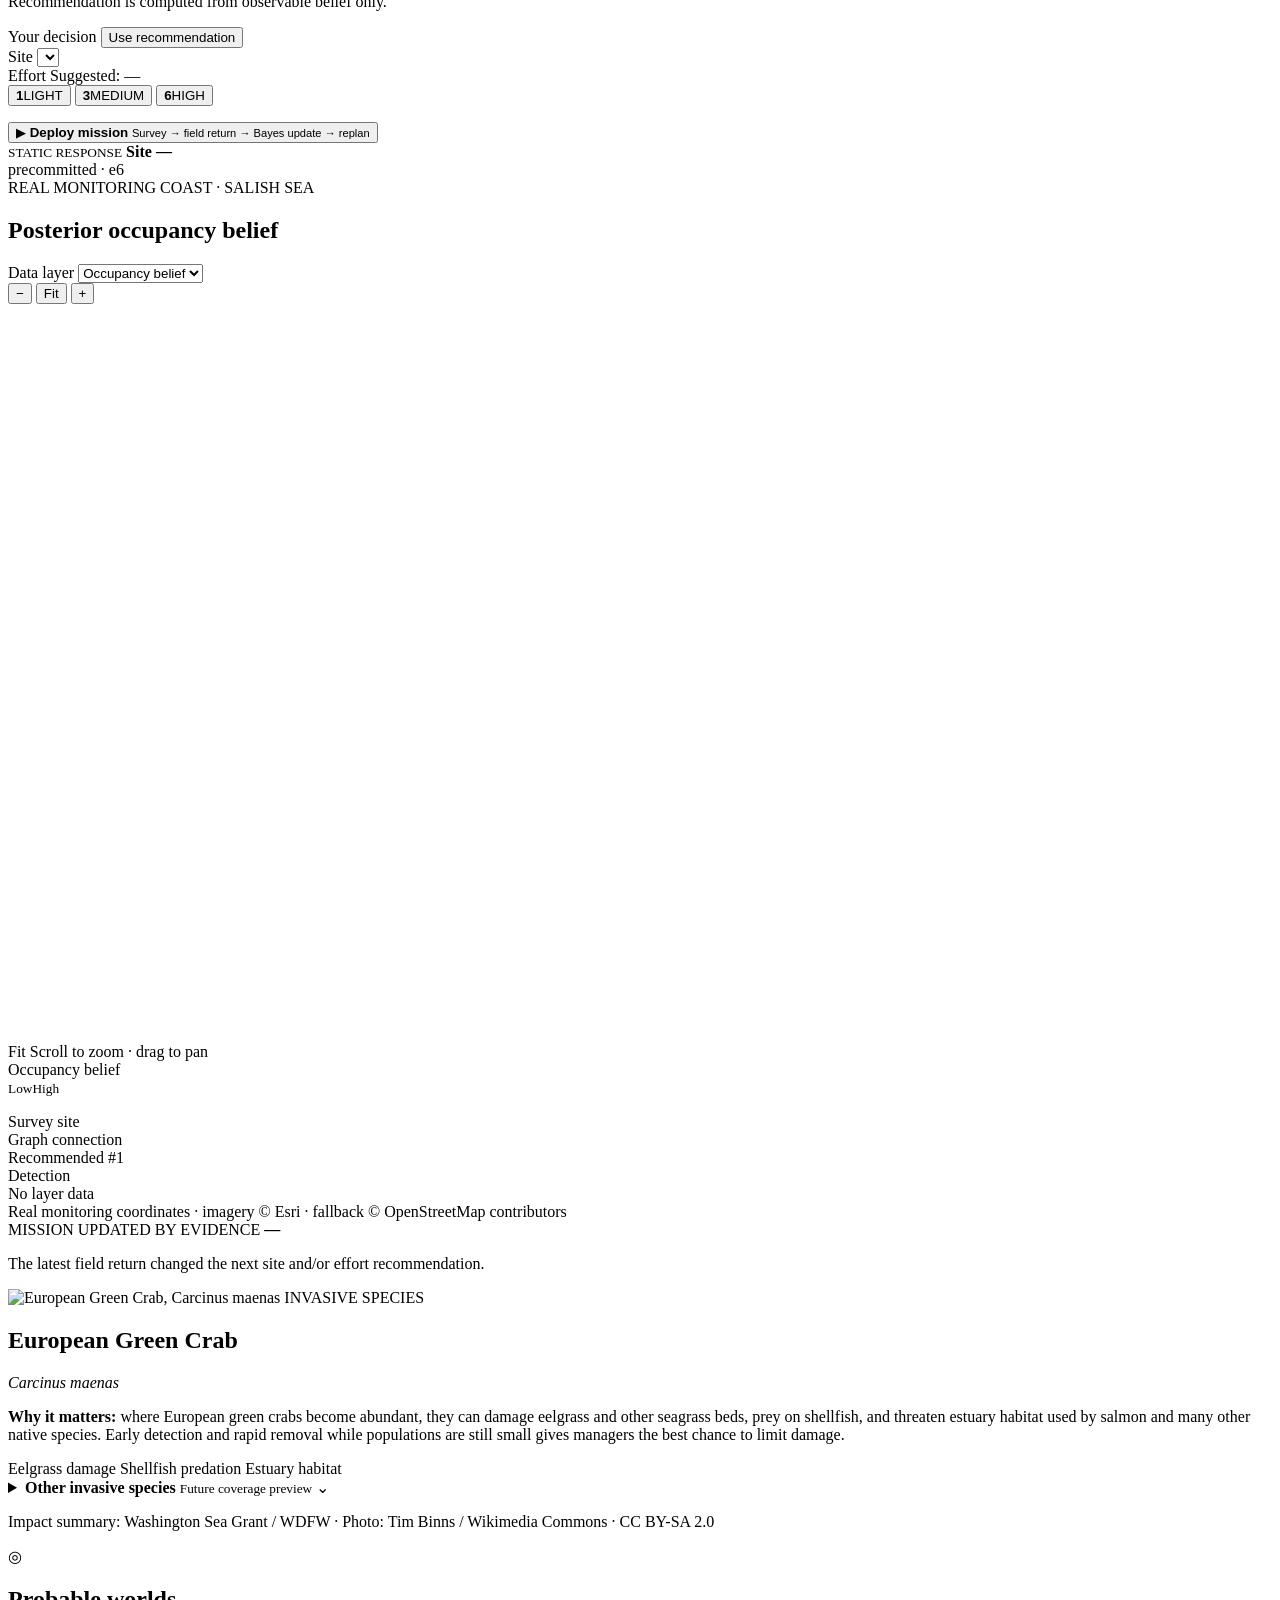
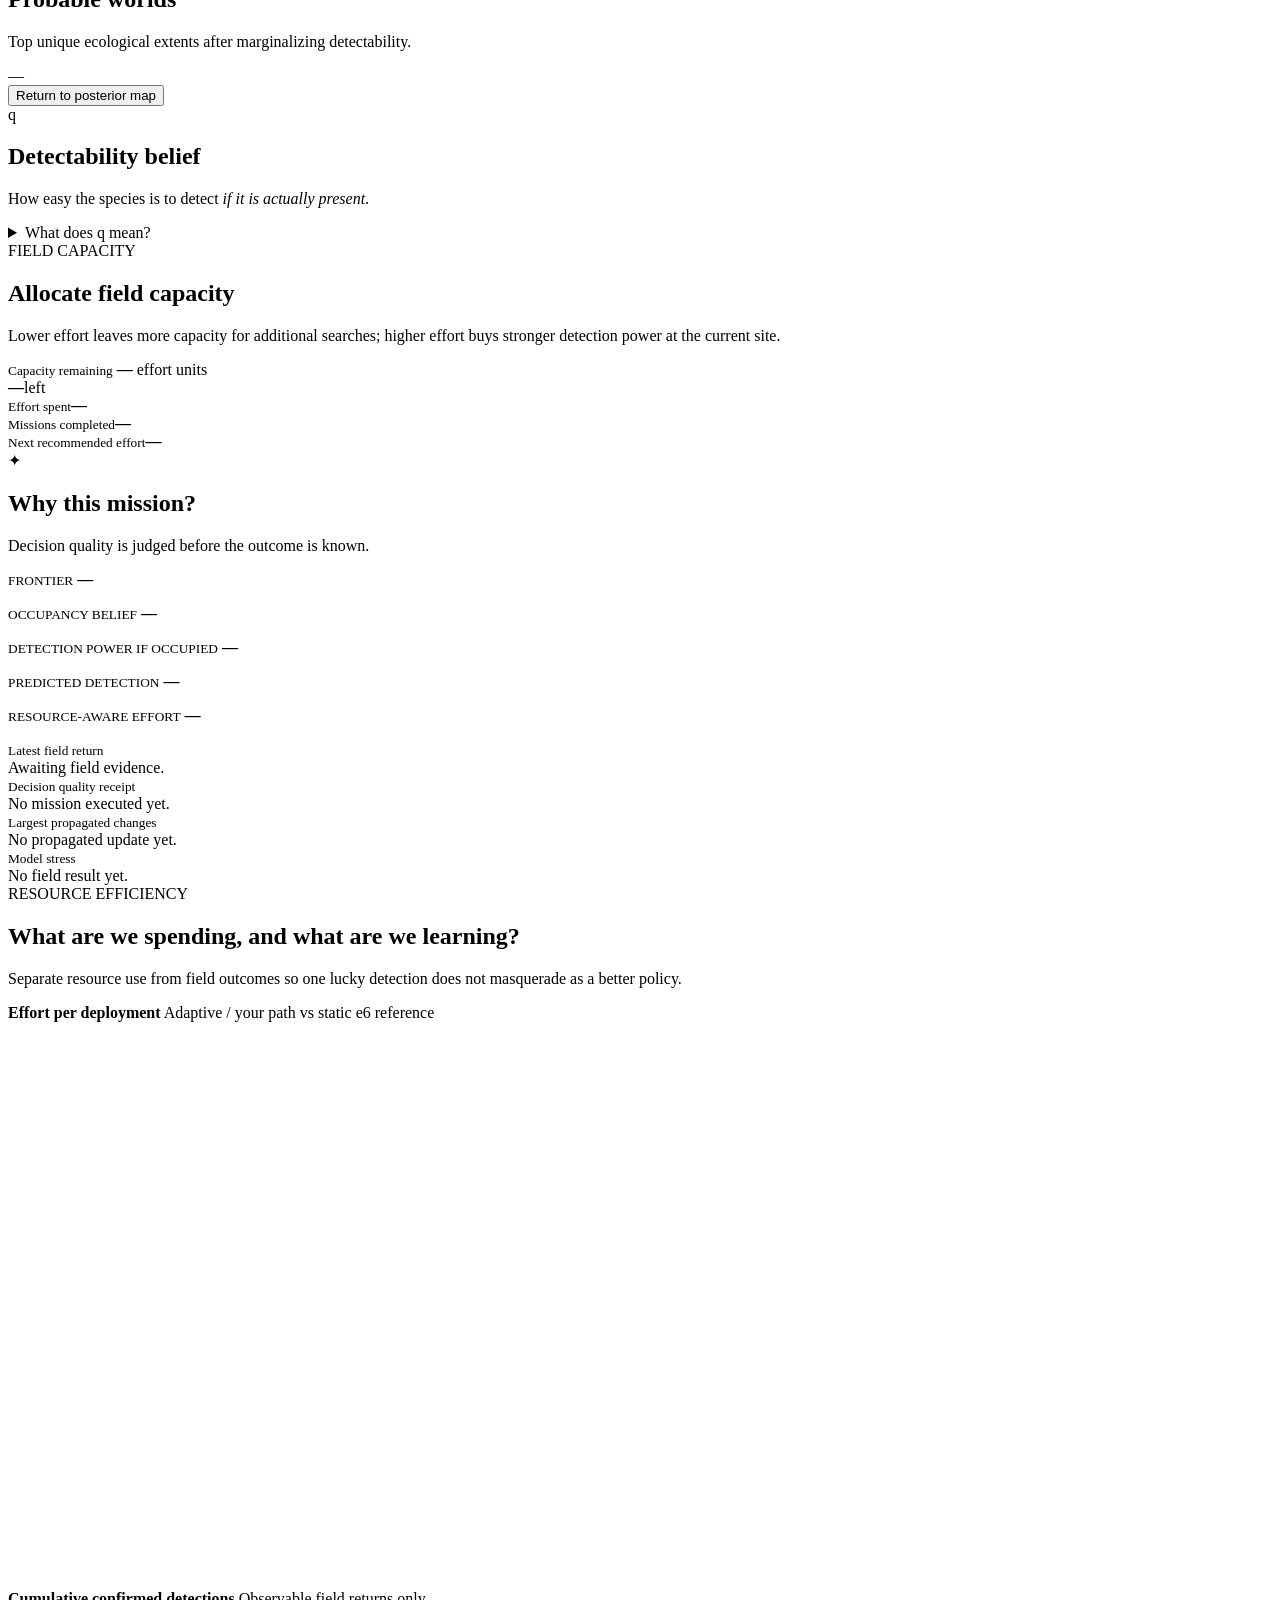
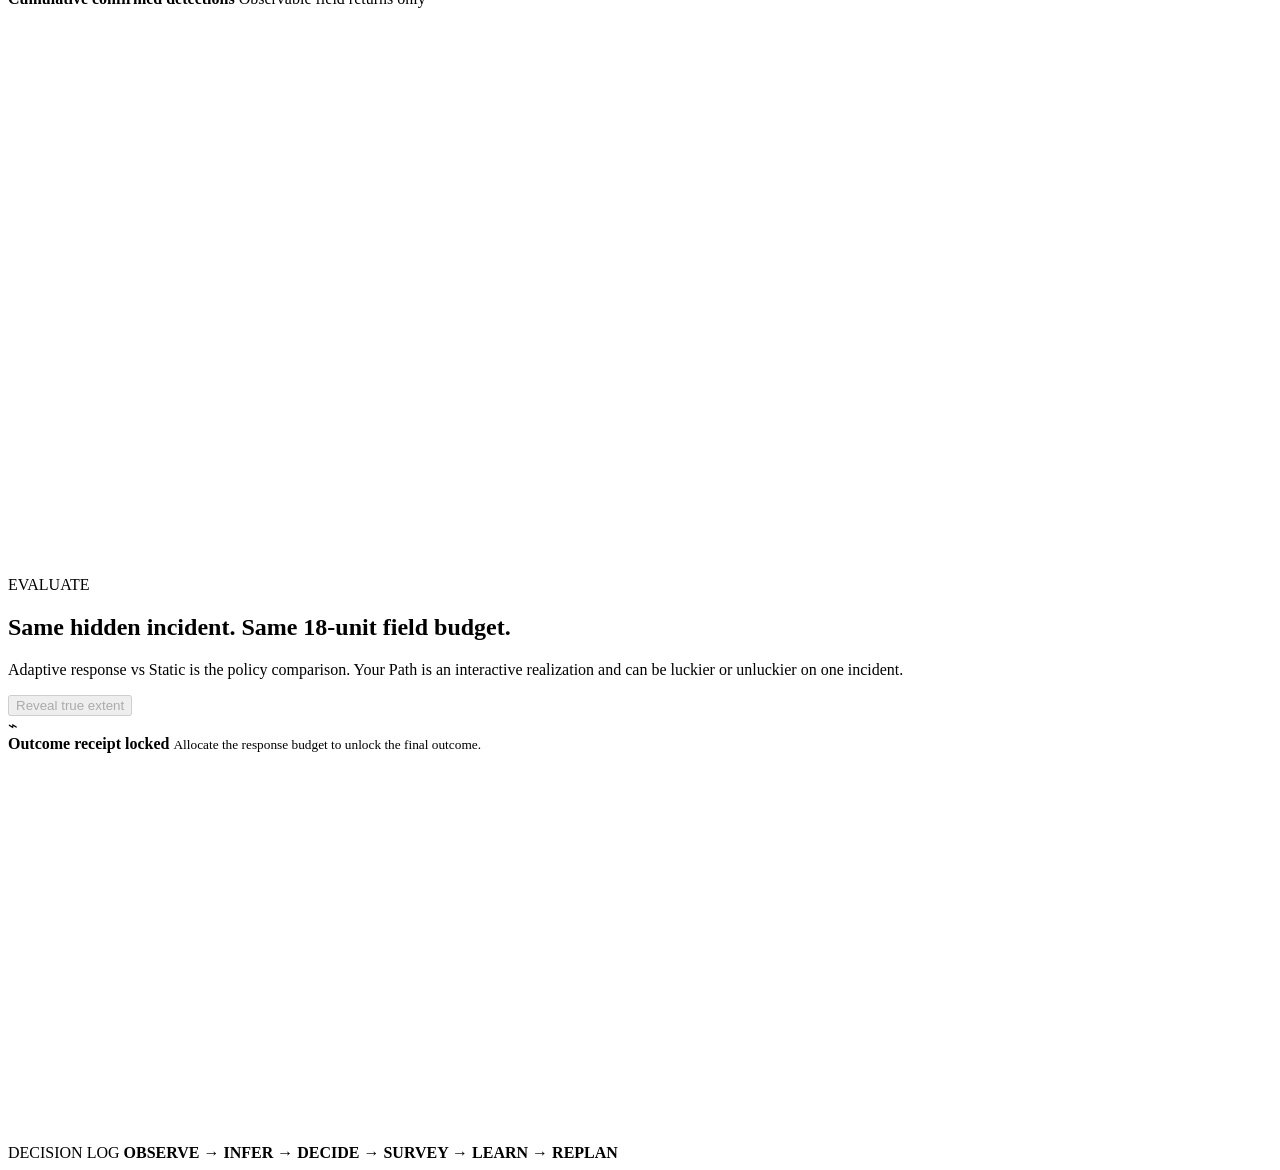
==== commit acee00d4: "Final freeze: variable-effort UI, resource semantics, demo consistency Makes the interface tell the " ====
--- a/src/adaptive_response/web/index.html
+++ b/src/adaptive_response/web/index.html
@@ -64,7 +64,7 @@
         <strong id="case-number">—</strong>
       </div>
       <div class="status-item">
-        <small>Response window</small>
+        <small>Response mission</small>
         <strong id="round">—</strong>
       </div>
       <div class="status-item budget-status">
@@ -107,7 +107,7 @@
           <div class="recommendation-metrics">
             <div><small>Occupancy belief</small><b id="marine-belief">—</b></div>
             <div><small>Predicted detection</small><b id="marine-pdetect">—</b></div>
-            <div><small>Capacity preserved</small><b id="marine-saved">—</b></div>
+            <div><small>Capacity after mission</small><b id="marine-saved">—</b></div>
           </div>
           <p id="marine-copy">Recommendation is computed from observable belief only.</p>
         </div>
@@ -309,14 +309,14 @@
         <div class="ramp-heading">
           <span class="sponsor-pill">FIELD CAPACITY</span>
           <div>
-            <h2>Save field capacity</h2>
-            <p>Every mission spends field capacity. Lower effort now leaves more capacity for additional searches later; higher effort spends more of the budget for stronger detection power at the current site.</p>
+            <h2>Allocate field capacity</h2>
+            <p>Lower effort leaves more capacity for additional searches; higher effort buys stronger detection power at the current site.</p>
           </div>
         </div>
 
         <div class="ramp-primary">
           <div>
-            <small>Capacity preserved</small>
+            <small>Capacity remaining</small>
             <strong id="resource-left">—</strong>
             <span>effort units</span>
           </div>
@@ -325,21 +325,9 @@
 
         <div class="ramp-kpis">
           <div><small>Effort spent</small><b id="resource-spent">—</b></div>
-          <div><small>Deployments</small><b id="resource-missions">—</b></div>
-          <div><small>Avoided vs e6*</small><b id="resource-avoided">—</b></div>
-        </div>
-
-        <details class="conversion-panel">
-          <summary>Translate saved effort into local time / cost</summary>
-          <p>Optional operator inputs. No universal dollar or time conversion is assumed.</p>
-          <div class="conversion-grid">
-            <label><span>Minutes per effort unit</span><input id="minutes-per-unit" type="number" min="0" step="1" placeholder="e.g. 20" /></label>
-            <label><span>$ per effort unit</span><input id="cost-per-unit" type="number" min="0" step="1" placeholder="e.g. 25" /></label>
-          </div>
-          <div id="conversion-output" class="conversion-output">Enter local rates to estimate operational savings.</div>
-        </details>
-
-        <p class="footnote">*Compared with effort 6 for the same number of completed deployments. Formal R8/R10 benchmarks remain separate.</p>
+          <div><small>Missions completed</small><b id="resource-missions">—</b></div>
+          <div><small>Next recommended effort</small><b id="resource-avoided">—</b></div>
+        </div>
       </aside>
 
       <section class="card why-card">
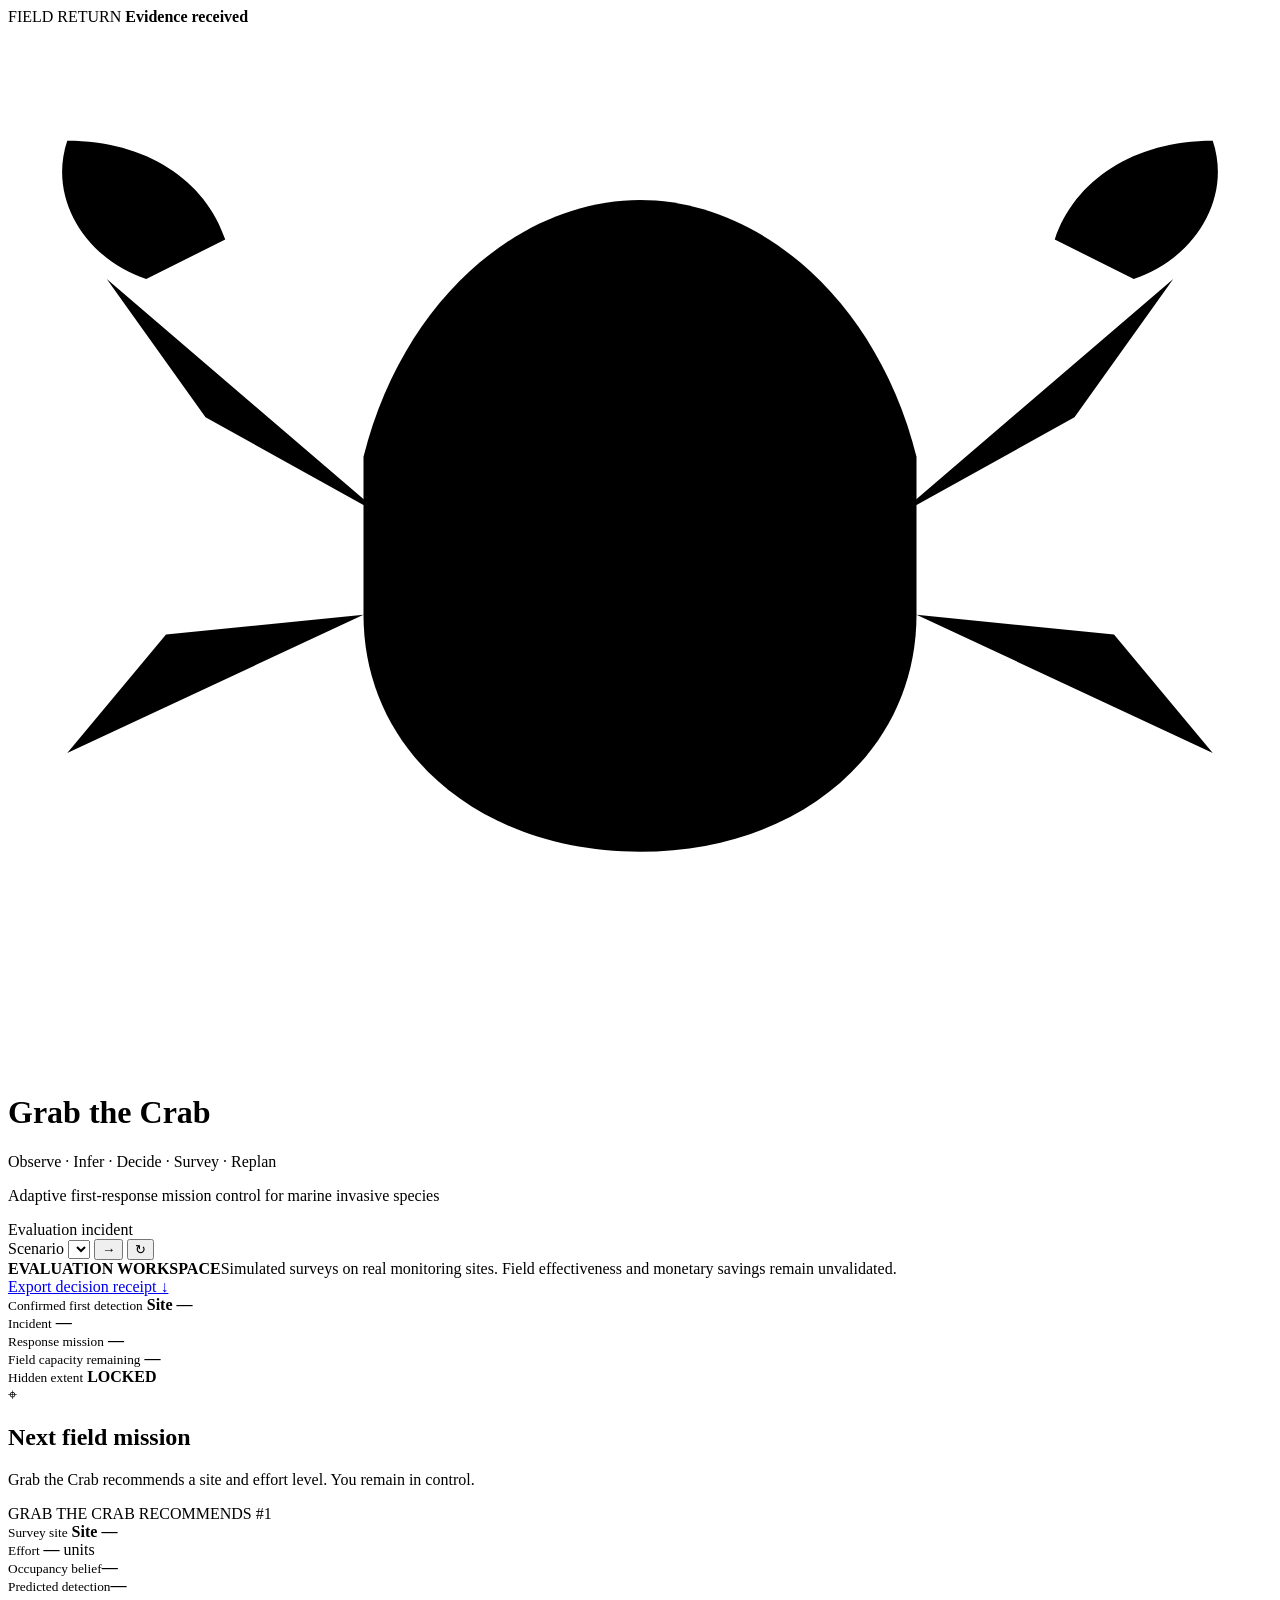
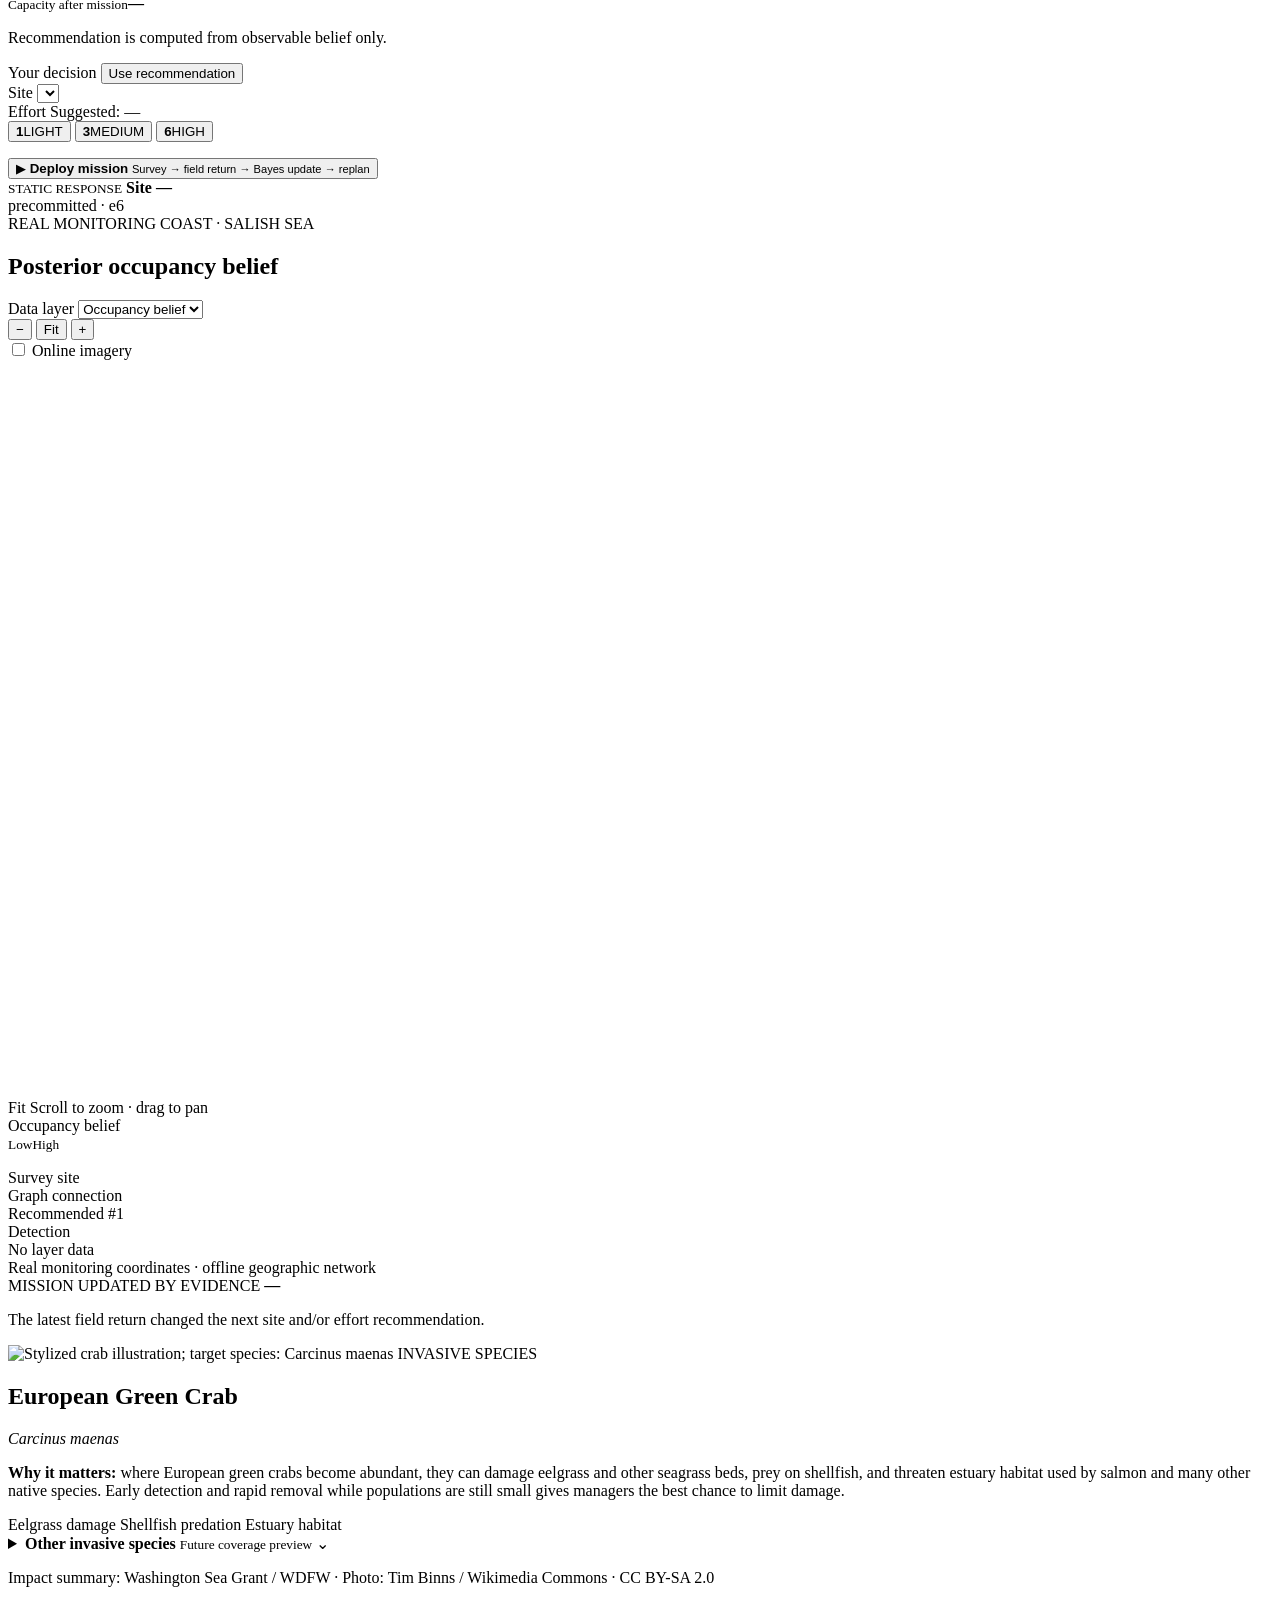
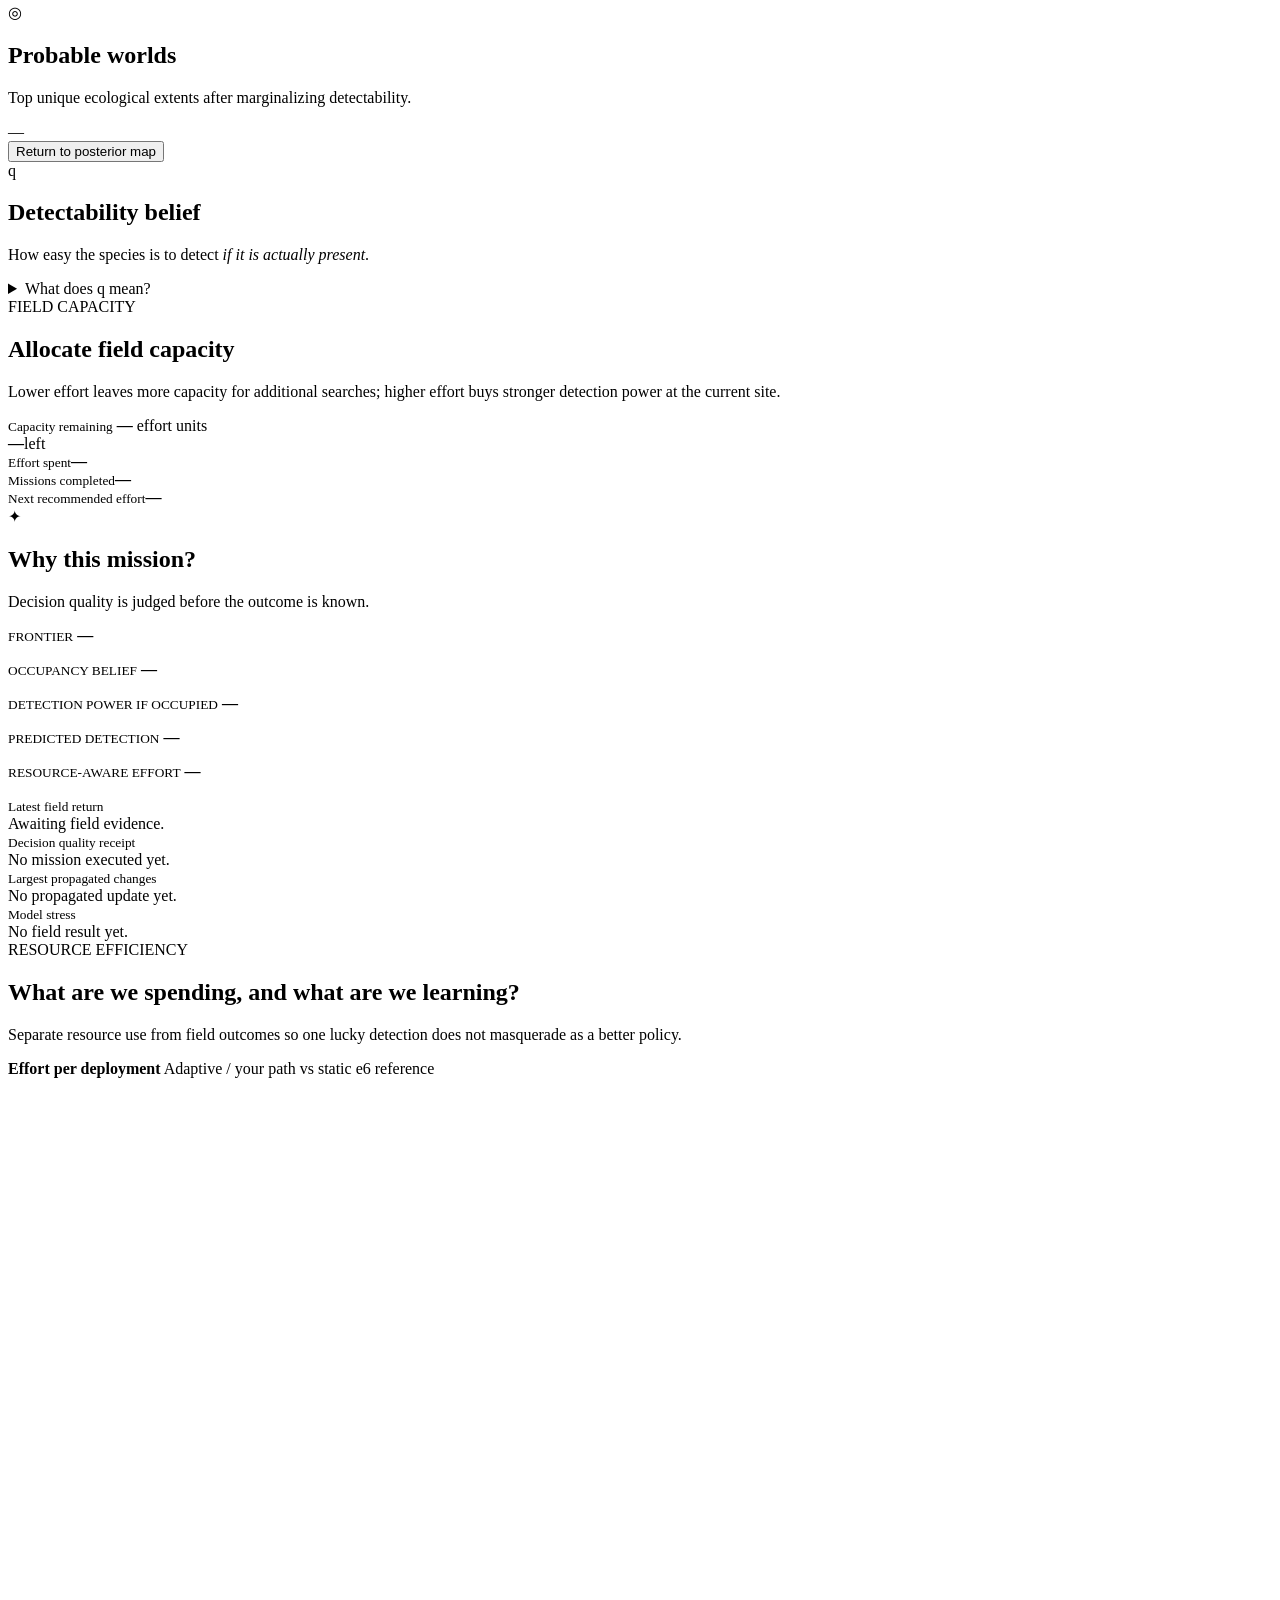
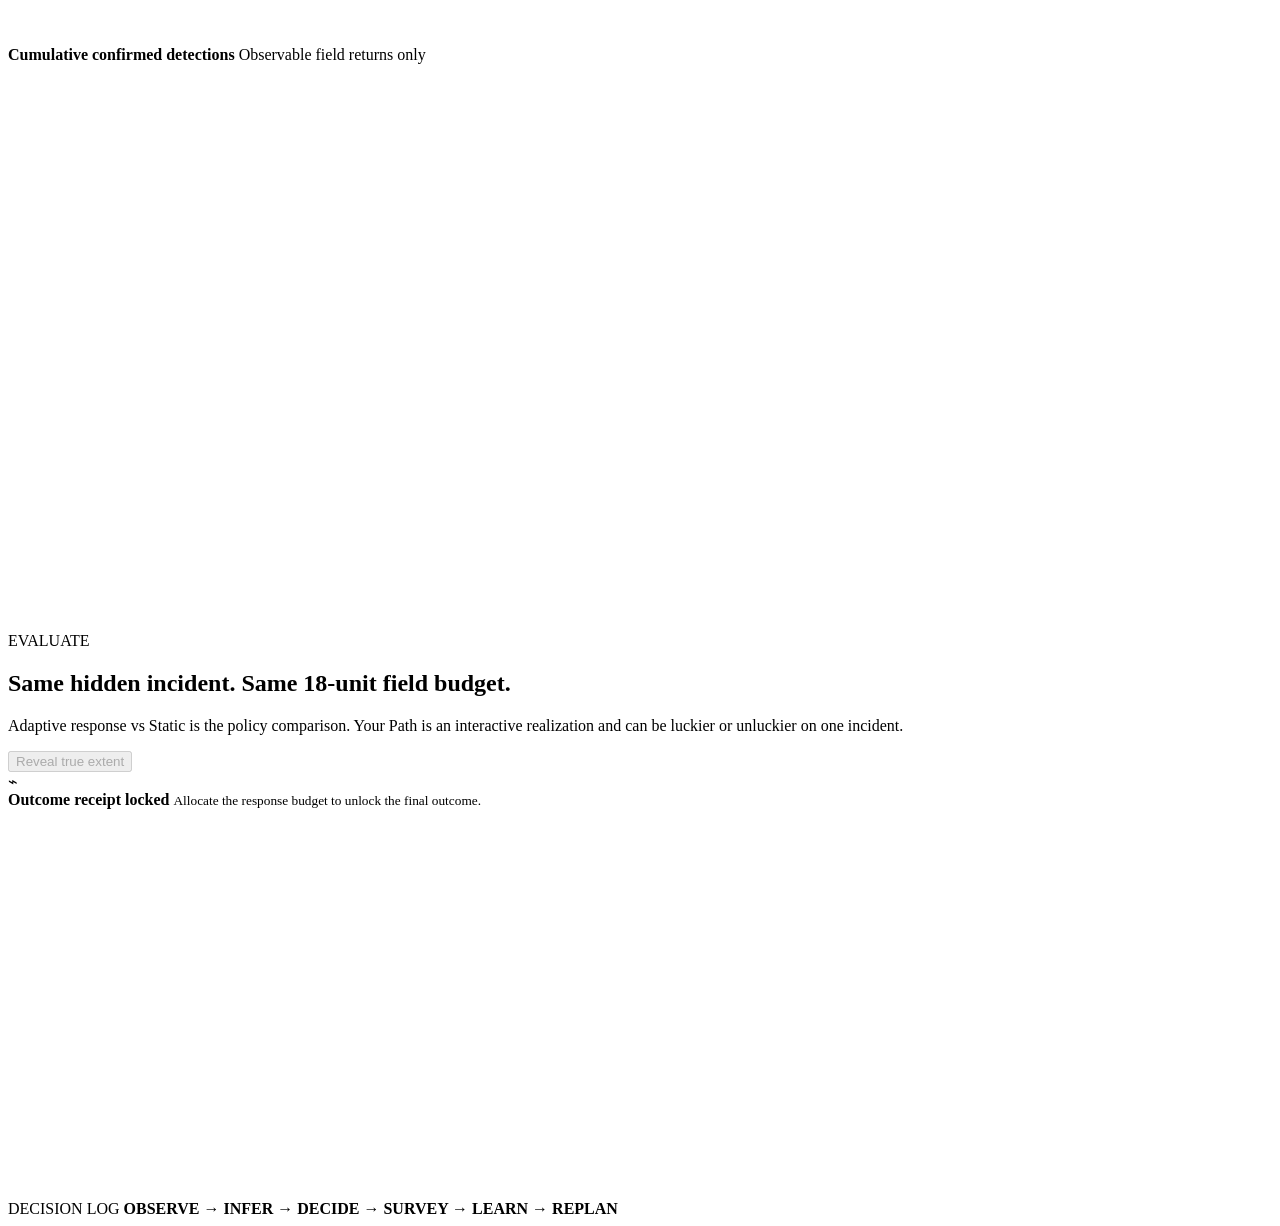
==== commit d9321bd4: "Prepare reproducible buyer evaluation and acquisition handover" ====
--- a/src/adaptive_response/web/index.html
+++ b/src/adaptive_response/web/index.html
@@ -6,6 +6,7 @@
   <meta name="theme-color" content="#f4f7fb" />
   <title>Grab the Crab — Adaptive First Response</title>
   <link rel="stylesheet" href="/static/styles.css" />
+  <link rel="icon" type="image/svg+xml" href="/static/crab.svg" />
 </head>
 <body>
   <div id="transition-layer" class="transition-layer hidden" aria-live="polite">
@@ -38,7 +39,7 @@
 
       <div class="header-live">
         <span class="live-dot"></span>
-        <span>Live incident</span>
+        <span>Evaluation incident</span>
       </div>
 
       <div class="header-controls">
@@ -50,6 +51,11 @@
         <button id="reset-btn" class="icon-button" title="Reset incident">↻</button>
       </div>
     </header>
+
+    <section class="evaluation-notice" aria-label="Evaluation scope">
+      <div><strong>EVALUATION WORKSPACE</strong><span>Simulated surveys on real monitoring sites. Field effectiveness and monetary savings remain unvalidated.</span></div>
+      <a class="receipt-download" href="/api/receipt" download>Export decision receipt ↓</a>
+    </section>
 
     <section class="status-ribbon" aria-label="Incident status">
       <div class="status-item detection-status">
@@ -176,6 +182,7 @@
               <button id="zoom-fit" title="Fit all sites">Fit</button>
               <button id="zoom-in" title="Zoom in">+</button>
             </div>
+            <label class="online-map-control"><input id="online-map-toggle" type="checkbox" /> Online imagery</label>
           </div>
         </div>
 
@@ -206,7 +213,7 @@
           </div>
 
           <div id="map-inspector" class="map-inspector"></div>
-          <div class="map-attribution">Real monitoring coordinates · imagery © Esri · fallback © OpenStreetMap contributors</div>
+          <div id="map-attribution" class="map-attribution">Real monitoring coordinates · offline geographic network</div>
           <div id="node-tooltip" class="tooltip hidden"></div>
 
           <div id="replan-callout" class="replan-callout hidden">
@@ -221,8 +228,8 @@
         <div class="species-photo-wrap">
           <img
             class="species-photo"
-            src="https://upload.wikimedia.org/wikipedia/commons/0/06/European_Green_Crab.jpg"
-            alt="European Green Crab, Carcinus maenas"
+            src="/static/crab.svg"
+            alt="Stylized crab illustration; target species: Carcinus maenas"
             loading="lazy"
             referrerpolicy="no-referrer"
           />
